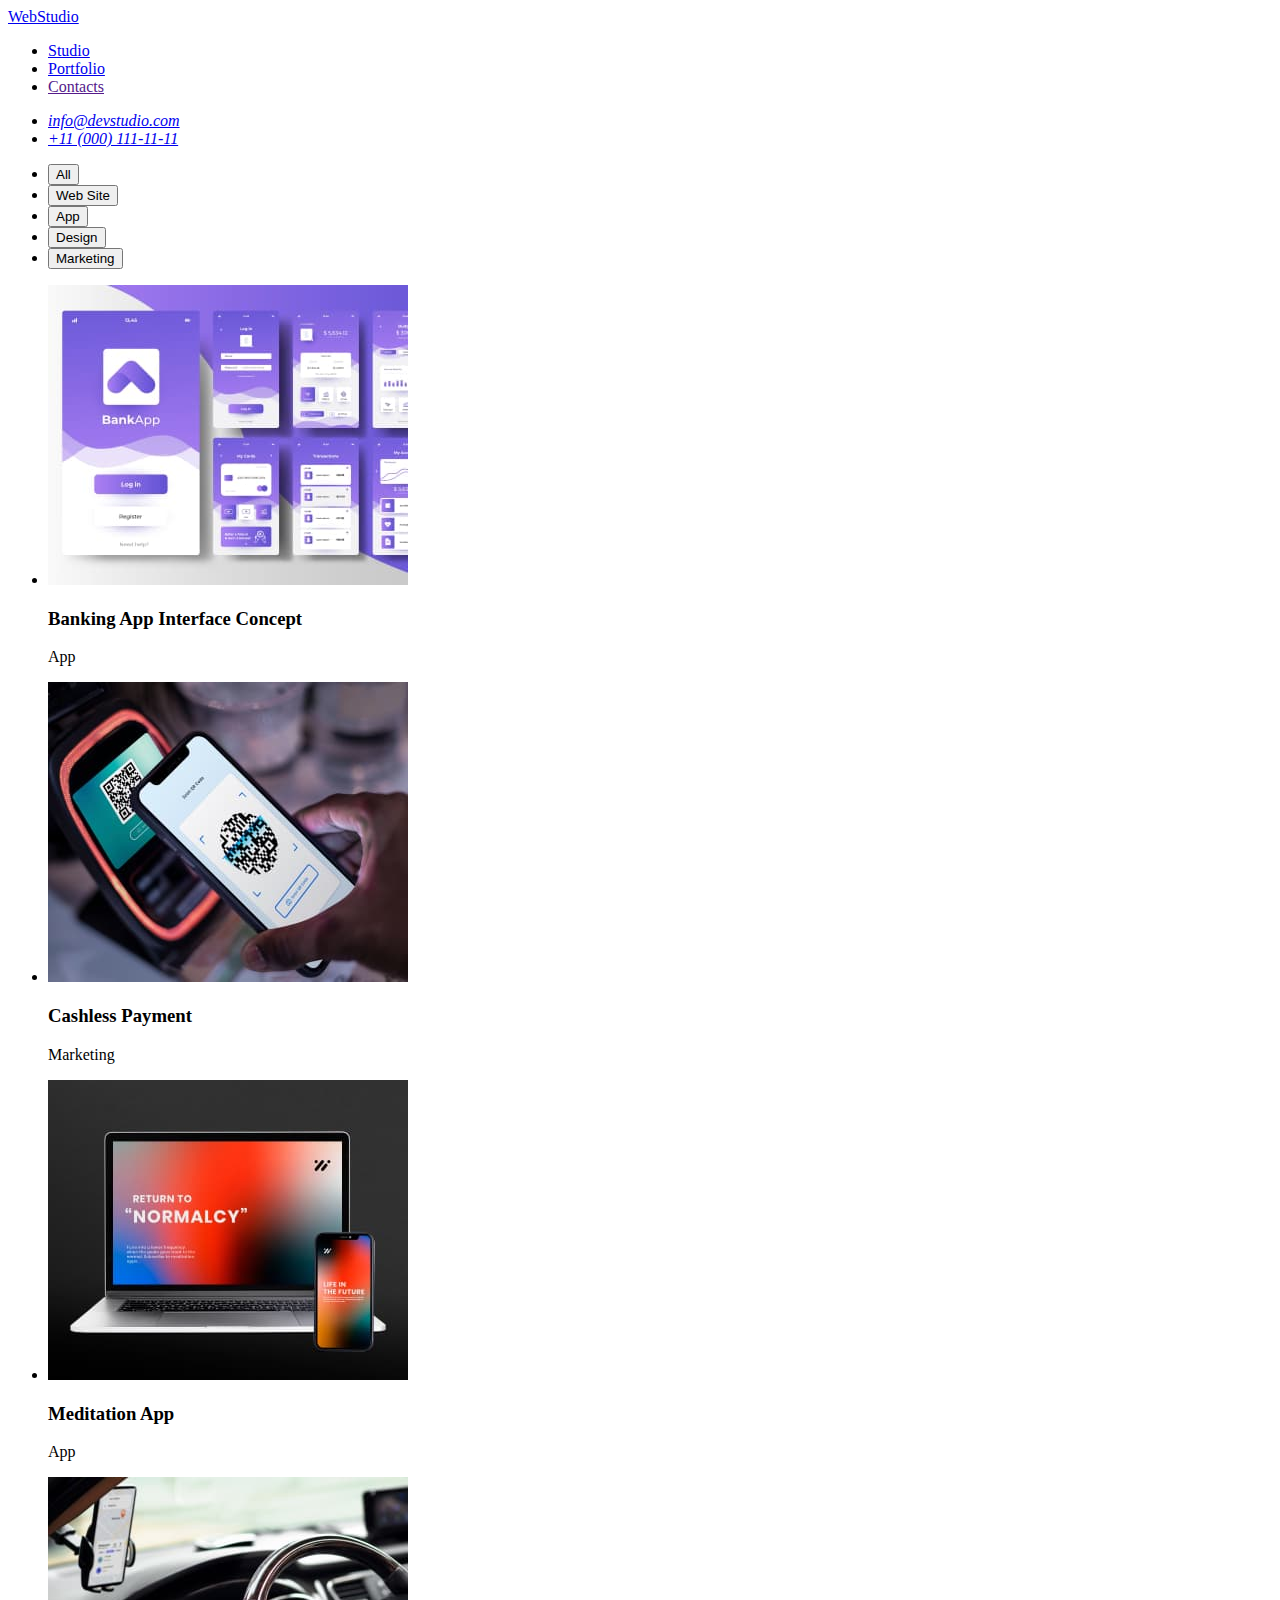
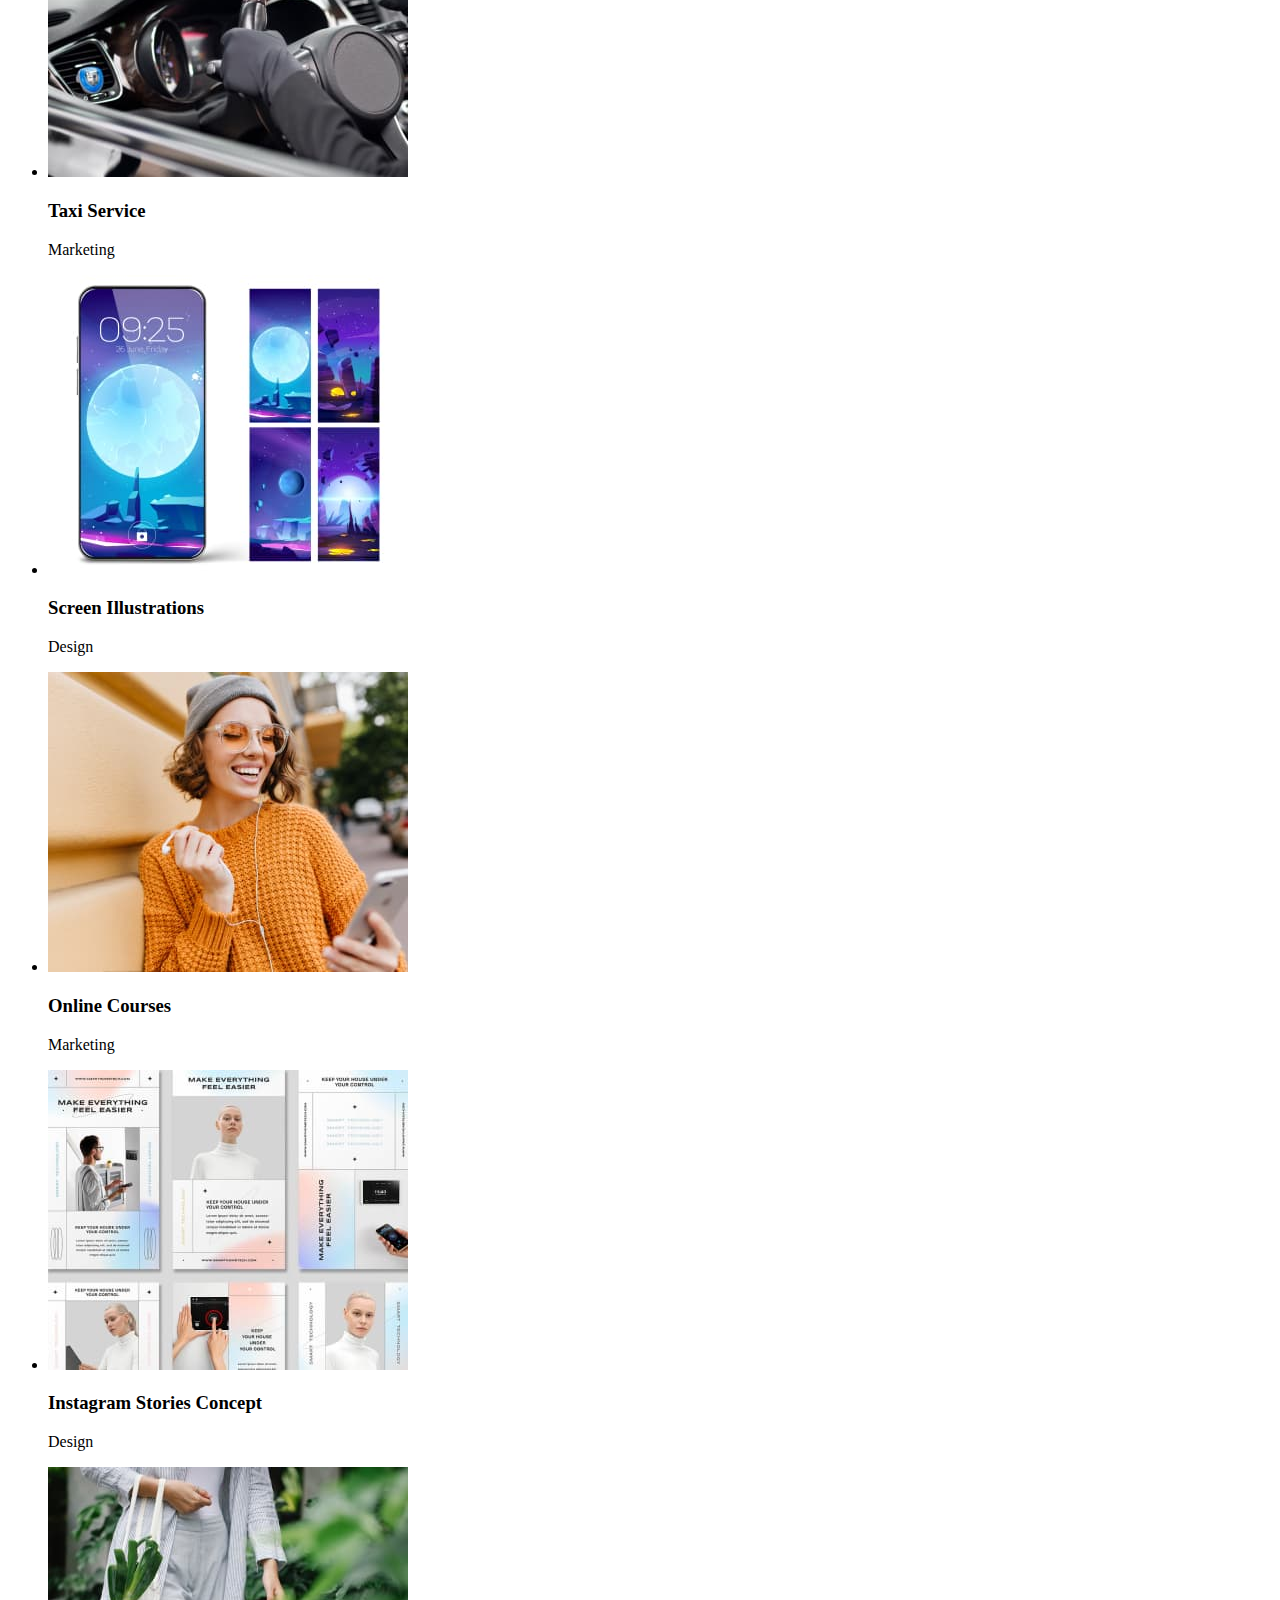
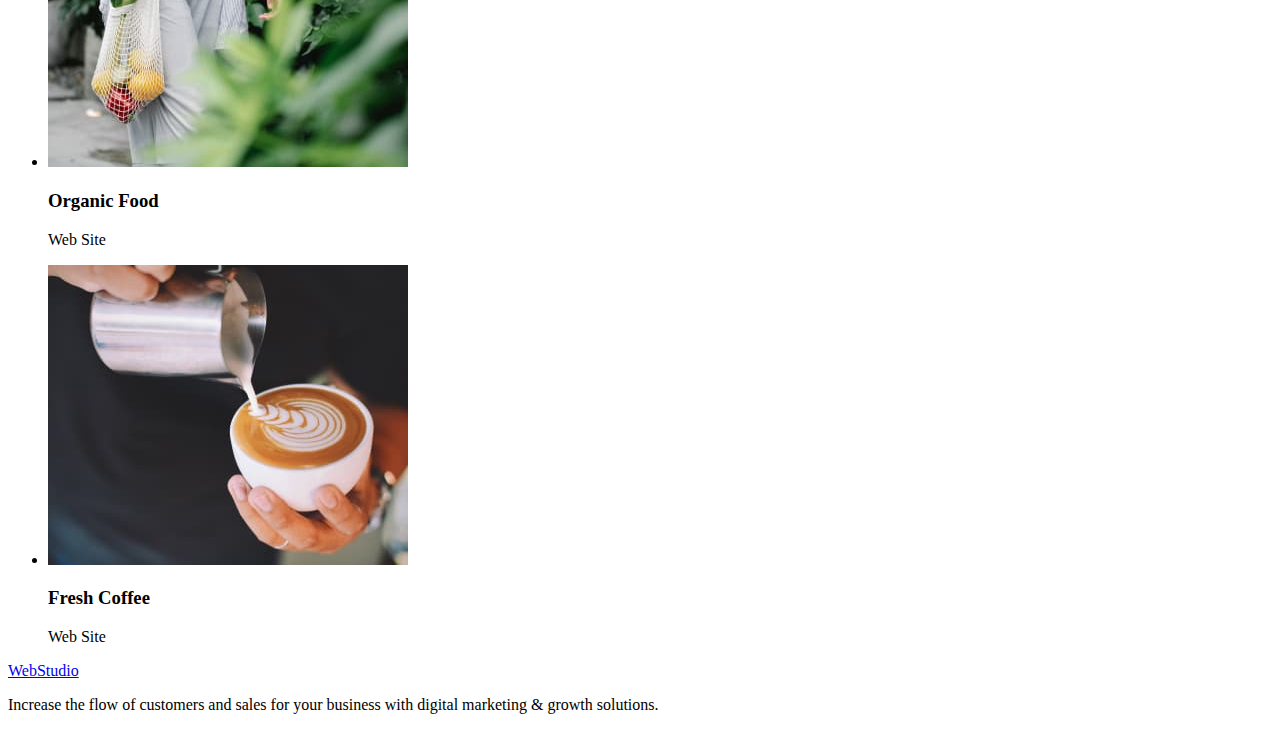
==== portfolio.html @ 9c40759d "update all" ====
<!DOCTYPE html>
<html lang="en">
  <head>
    <meta charset="UTF-8" />
    <meta http-equiv="X-UA-Compatible" content="IE=edge" />
    <meta name="viewport" content="width=device-width, initial-scale=1.0" />
    <title>Web Studio</title>
    <link rel="preconnect" href="https://fonts.googleapis.com" />
    <link rel="preconnect" href="https://fonts.gstatic.com" crossorigin />
    <link
      href="https://fonts.googleapis.com/css2?family=Raleway:wght@800&family=Roboto:wght@400;500;700;900&display=swap"
      rel="stylesheet"
    />
    <link rel="stylesheet" href="./css/styles.css" />
  </head>
  <body>
    <!--Top line-->
    <header class="top-line">
      <nav class="navigation">
        <a class="link-logo" href="./index.html">WebStudio</a>
        <ul class="menu-nav">
          <li class="menu-link-item">
            <a class="link-nav" href="./index.html">Studio</a>
          </li>
          <li class="menu-link-item">
            <a class="link-nav" href="./portfolio.html">Portfolio</a>
          </li>
          <li class="menu-link-item">
            <a class="link-nav" href="">Contacts</a>
          </li>
        </ul>
      </nav>
      <address class="contact-info">
        <ul class="menu-contact-info">
          <li class="menu-contact-item">
            <a class="contact-mail" href="mailto:info@devstudio.com"
              >info@devstudio.com</a
            >
          </li>
          <li class="menu-contact-item">
            <a class="contact-tel" href="tel:+110001111111"
              >+11 (000) 111-11-11</a
            >
          </li>
        </ul>
      </address>
    </header>
    <!--main-content-->
    <main class="main-content">
      <!--Filters-->
      <div class="filters">
        <ul class="filters-list">
          <li class="filters-item">
            <button type="button">All</button>
          </li>
          <li class="filters-item">
            <button type="button">Web Site</button>
          </li>
          <li class="filters-item">
            <button type="button">App</button>
          </li>
          <li class="filters-item">
            <button type="button">Design</button>
          </li>
          <li class="filters-item">
            <button type="button">Marketing</button>
          </li>
        </ul>
      </div>
      <section class="examples">
        <ul class="examples-list">
          <li class="examples-item">
            <img
              src="./images/app/banking-app.jpg"
              alt="banking-application"
              width="360"
            />
            <h3 class="examples-heder">Banking App Interface Concept</h3>
            <p class="examples-desc">App</p>
          </li>
          <li class="examples-item">
            <img
              src="./images/marketing/cashless-payment.jpg"
              alt="payment"
              width="360"
            />
            <h3 class="examples-heder">Cashless Payment</h3>
            <p class="examples-desc">Marketing</p>
          </li>
          <li class="examples-item">
            <img
              src="./images/app/meditation-app.jpg"
              alt="meditation-application"
              width="360"
            />
            <h3 class="examples-heder">Meditation App</h3>
            <p>App</p>
          </li>
          <li class="examples-item">
            <img
              src="./images/marketing/taxi-servise.jpg"
              alt="taxi-servise"
              width="360"
            />
            <h3 class="examples-heder">Taxi Service</h3>
            <p class="examples-desc">Marketing</p>
          </li>
          <li class="examples-item">
            <img
              src="./images/design/screen-illustrations.jpg"
              alt="screen-illustrations"
              width="360"
            />
            <h3 class="examples-heder">Screen Illustrations</h3>
            <p class="examples-desc">Design</p>
          </li>
          <li class="examples-item">
            <img
              src="./images/marketing/online-courses.jpg"
              alt="education"
              width="360"
            />
            <h3 class="examples-heder">Online Courses</h3>
            <p class="examples-desc">Marketing</p>
          </li>
          <li class="examples-item">
            <img
              src="./images/design/instagram-stories.jpg"
              alt="instagram-stories"
              width="360"
            />
            <h3 class="examples-heder">Instagram Stories Concept</h3>
            <p class="examples-desc">Design</p>
          </li>
          <li class="examples-item">
            <img
              src="./images/web-site/organic-food.jpg"
              alt="organic-food"
              width="360"
            />
            <h3 class="examples-heder">Organic Food</h3>
            <p class="examples-desc">Web Site</p>
          </li>
          <li class="examples-item">
            <img
              src="./images/web-site/fresh-coffee.jpg"
              alt="cup-of-coffee"
              width="360"
            />
            <h3 class="examples-heder">Fresh Coffee</h3>
            <p class="examples-desc">Web Site</p>
          </li>
        </ul>
      </section>
    </main>
    <!--Footer-->
    <footer class="bottom-line">
      <a class="link-logo" href="./index.html">WebStudio</a>
      <p class="bottom-desc">
        Increase the flow of customers and sales for your business with digital
        marketing & growth solutions.
      </p>
    </footer>
  </body>
</html>
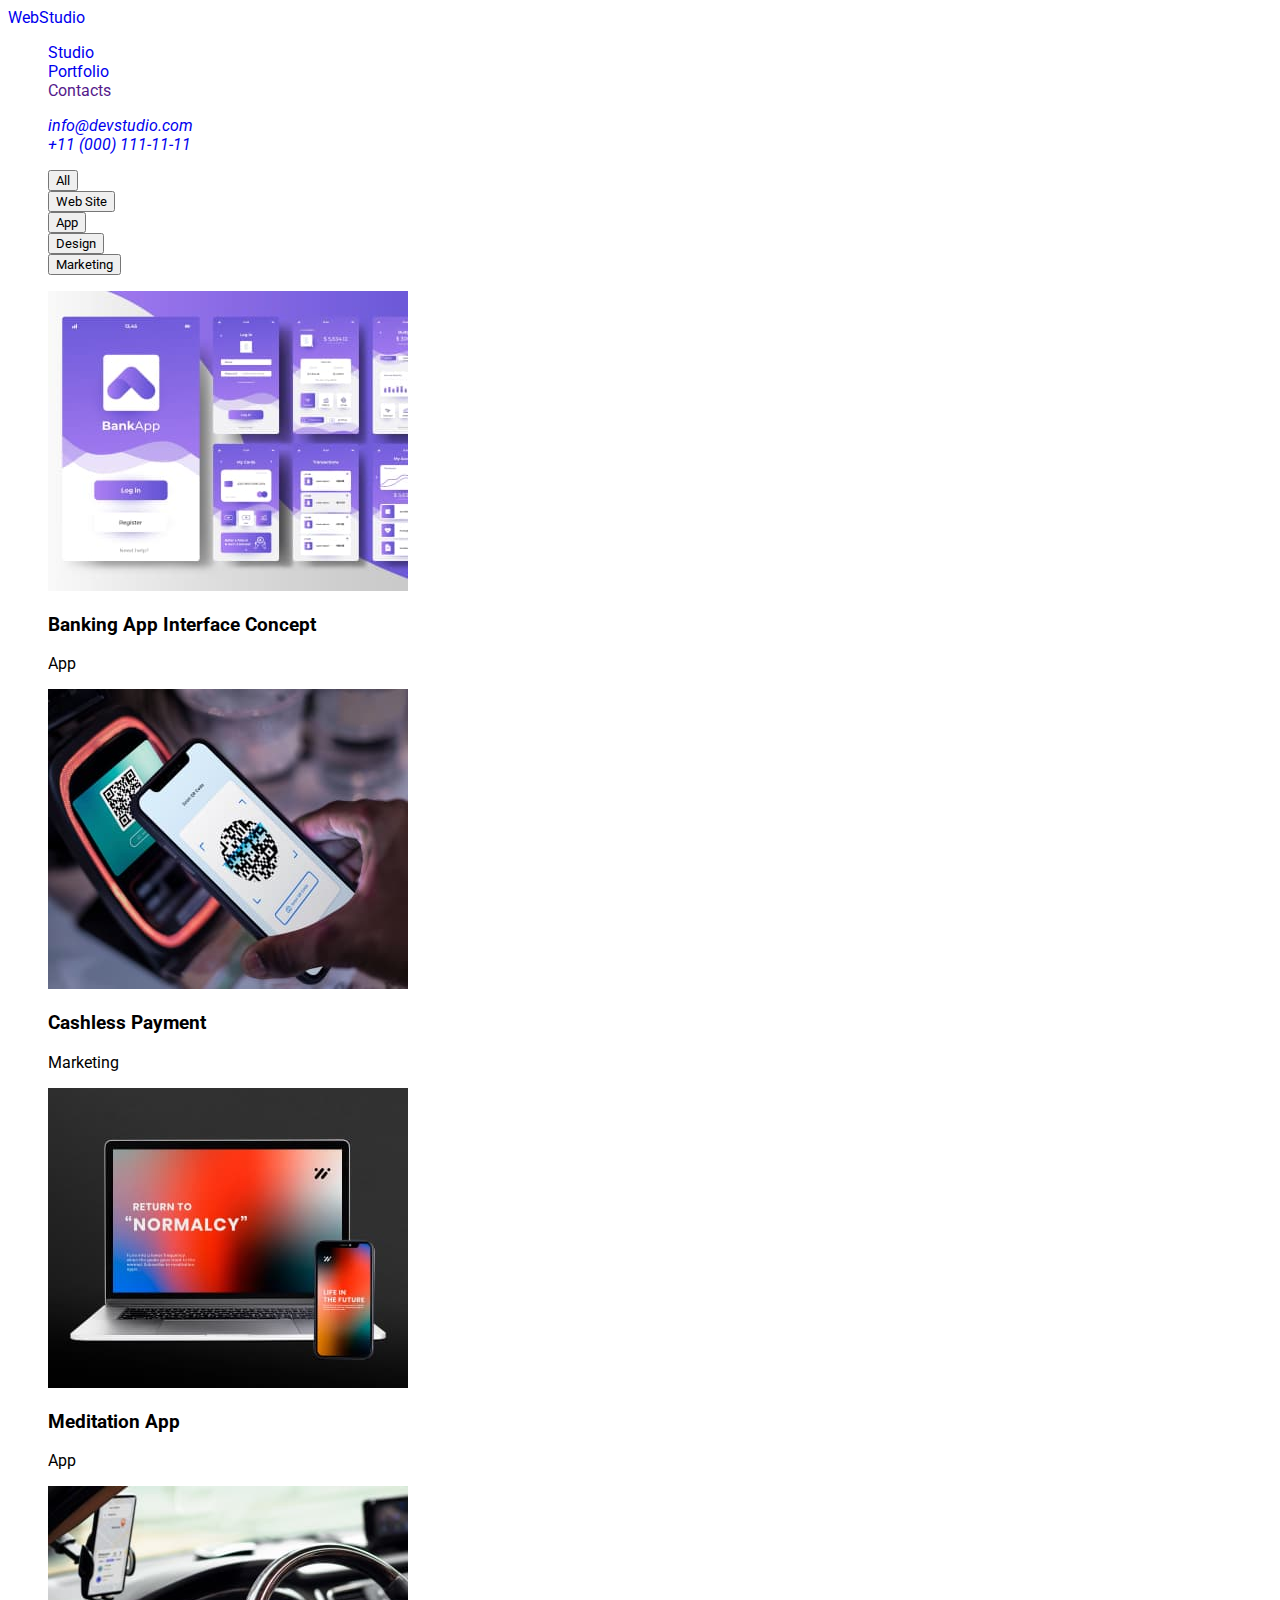
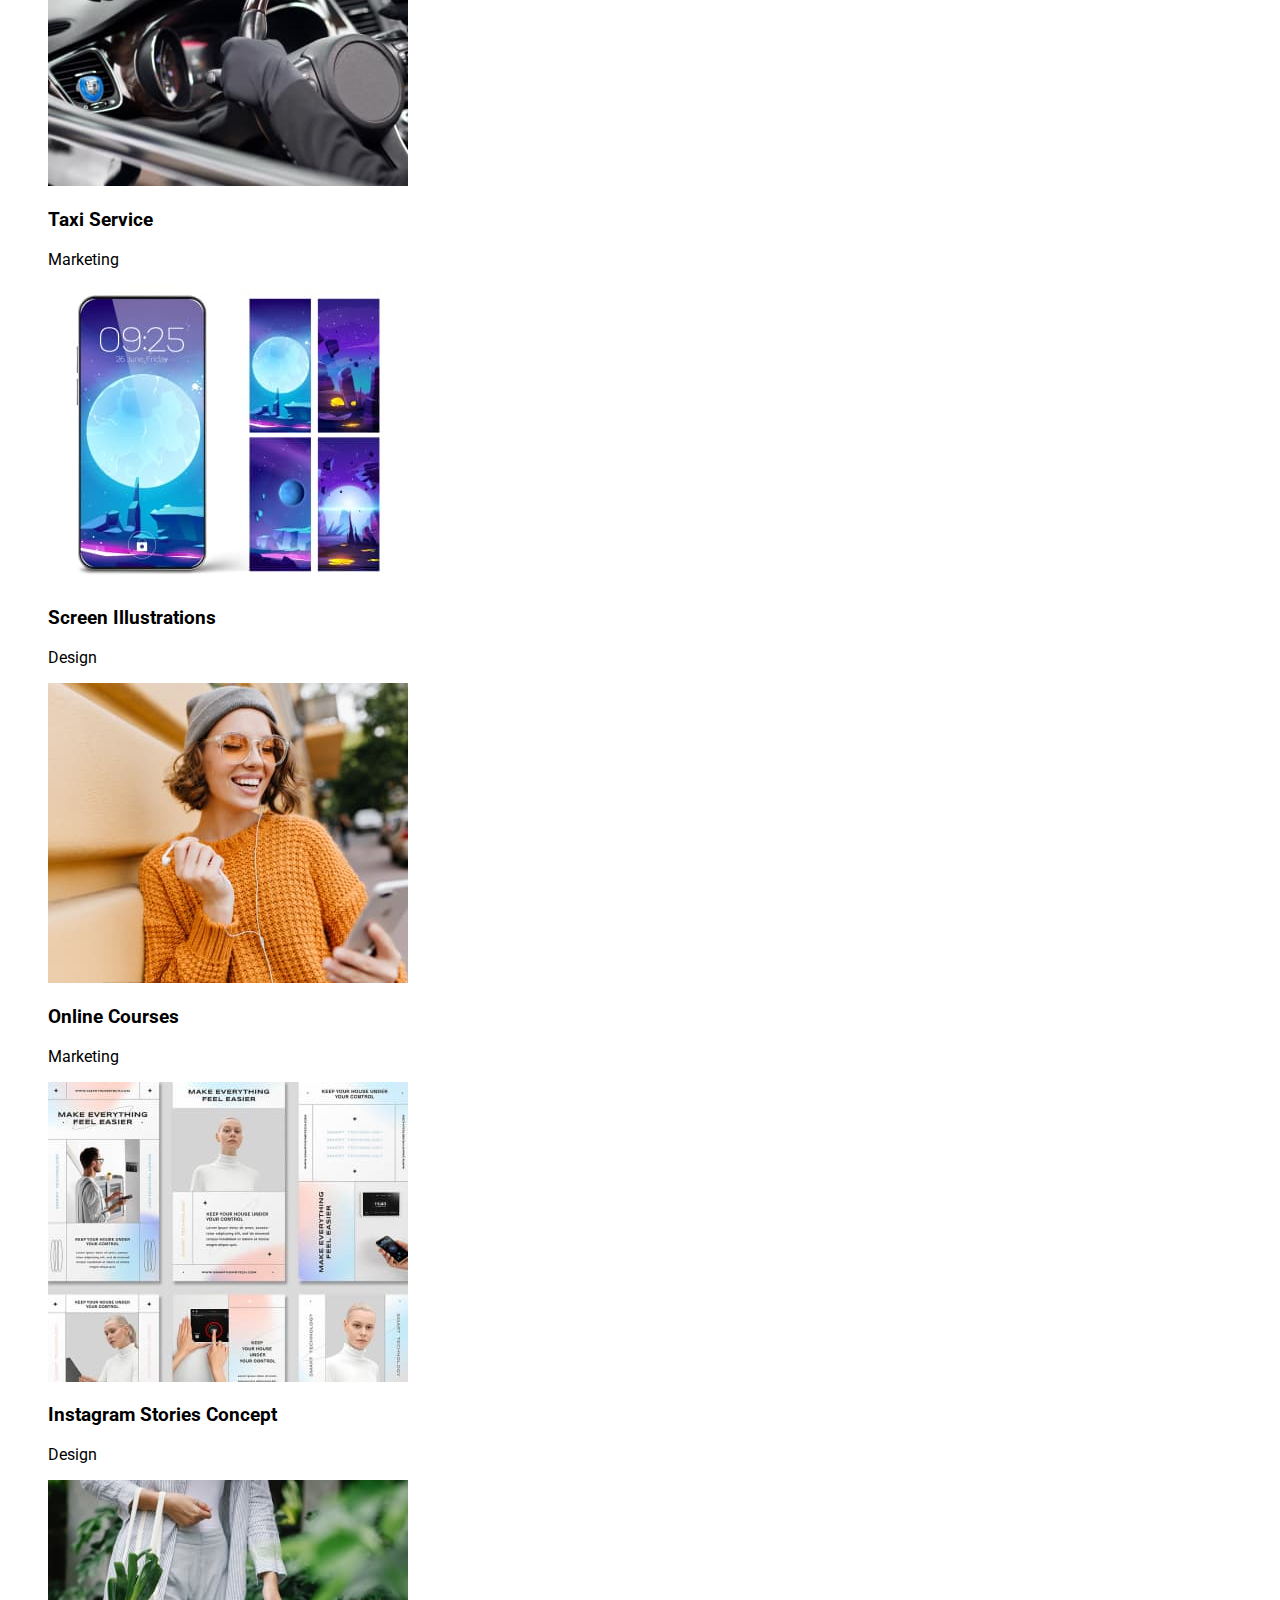
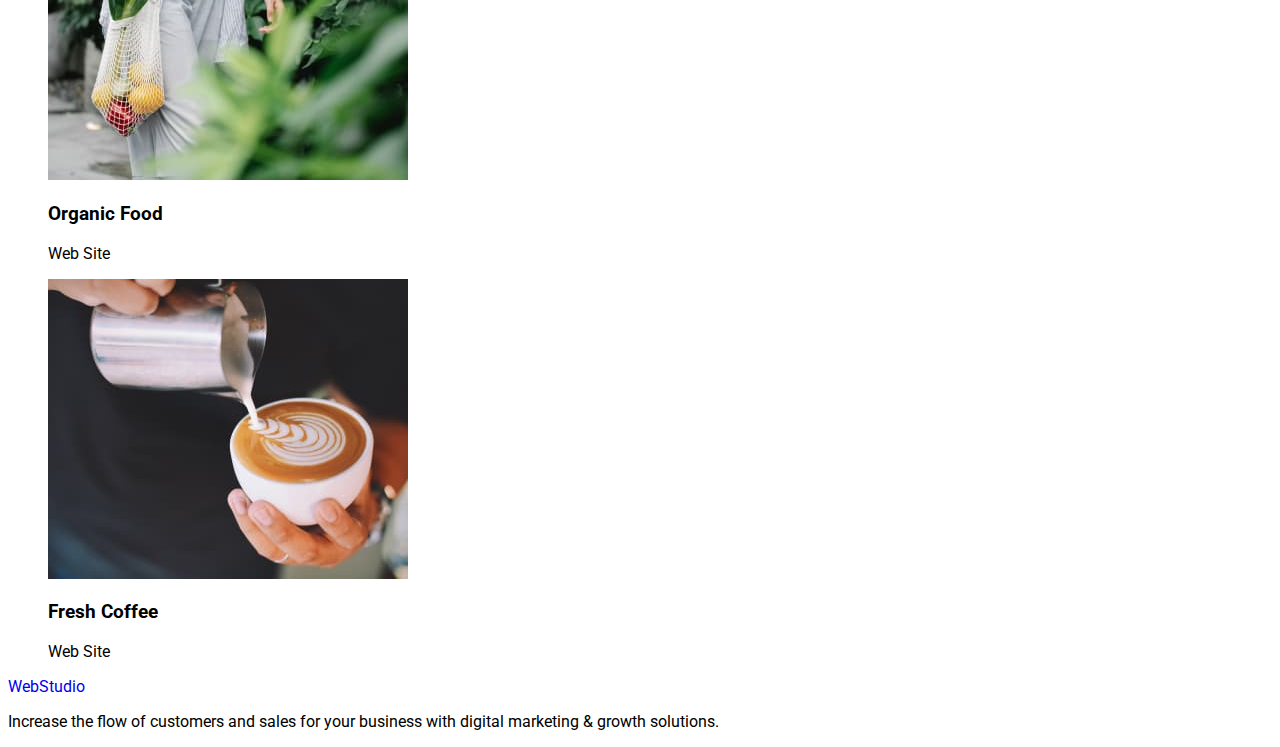
==== commit 0ec8eaff: "update all" ====
--- a/portfolio.html
+++ b/portfolio.html
@@ -17,28 +17,28 @@
     <!--Top line-->
     <header class="top-line">
       <nav class="navigation">
-        <a class="link-logo" href="./index.html">WebStudio</a>
-        <ul class="menu-nav">
-          <li class="menu-link-item">
-            <a class="link-nav" href="./index.html">Studio</a>
+        <a class="link-logo link" href="./index.html">WebStudio</a>
+        <ul class="nav-list list">
+          <li class="nav-list-item">
+            <a class="nav-list-link link" href="./index.html">Studio</a>
           </li>
-          <li class="menu-link-item">
-            <a class="link-nav" href="./portfolio.html">Portfolio</a>
+          <li class="nav-list-item">
+            <a class="nav-list-link link" href="./portfolio.html">Portfolio</a>
           </li>
-          <li class="menu-link-item">
-            <a class="link-nav" href="">Contacts</a>
+          <li class="nav-list-item">
+            <a class="nav-list-link link" href="">Contacts</a>
           </li>
         </ul>
       </nav>
-      <address class="contact-info">
-        <ul class="menu-contact-info">
-          <li class="menu-contact-item">
-            <a class="contact-mail" href="mailto:info@devstudio.com"
+      <address>
+        <ul class="contact-list list">
+          <li class="contact-list-item">
+            <a class="contact-mail link" href="mailto:info@devstudio.com"
               >info@devstudio.com</a
             >
           </li>
-          <li class="menu-contact-item">
-            <a class="contact-tel" href="tel:+110001111111"
+          <li class="contact-list-item">
+            <a class="contact-tel link" href="tel:+110001111111"
               >+11 (000) 111-11-11</a
             >
           </li>
@@ -46,117 +46,117 @@
       </address>
     </header>
     <!--main-content-->
-    <main class="main-content">
+    <main>
       <!--Filters-->
       <div class="filters">
-        <ul class="filters-list">
-          <li class="filters-item">
-            <button type="button">All</button>
+        <ul class="filters-list list">
+          <li class="filters-list-item">
+            <button class="filters-list-btn" type="button">All</button>
           </li>
-          <li class="filters-item">
-            <button type="button">Web Site</button>
+          <li class="filters-list-item">
+            <button class="filters-list-btn" type="button">Web Site</button>
           </li>
-          <li class="filters-item">
-            <button type="button">App</button>
+          <li class="filters-list-item">
+            <button class="filters-list-btn" type="button">App</button>
           </li>
-          <li class="filters-item">
-            <button type="button">Design</button>
+          <li class="filters-list-item">
+            <button class="filters-list-btn" type="button">Design</button>
           </li>
-          <li class="filters-item">
-            <button type="button">Marketing</button>
+          <li class="filters-list-item">
+            <button class="filters-list-btn" type="button">Marketing</button>
           </li>
         </ul>
       </div>
       <section class="examples">
-        <ul class="examples-list">
-          <li class="examples-item">
-            <img
+        <ul class="examples-list list">
+          <li class="examples-list-item">
+            <img class="examples-list-img"
               src="./images/app/banking-app.jpg"
               alt="banking-application"
               width="360"
             />
-            <h3 class="examples-heder">Banking App Interface Concept</h3>
-            <p class="examples-desc">App</p>
+            <h3 class="examples-name">Banking App Interface Concept</h3>
+            <p class="examples-classes">App</p>
           </li>
-          <li class="examples-item">
-            <img
+          <li class="examples-list-item">
+            <img class="examples-list-img"
               src="./images/marketing/cashless-payment.jpg"
               alt="payment"
               width="360"
             />
-            <h3 class="examples-heder">Cashless Payment</h3>
-            <p class="examples-desc">Marketing</p>
+            <h3 class="examples-name">Cashless Payment</h3>
+            <p class="examples-classes">Marketing</p>
           </li>
-          <li class="examples-item">
-            <img
+          <li class="examples-list-item">
+            <img class="examples-list-img"
               src="./images/app/meditation-app.jpg"
               alt="meditation-application"
               width="360"
             />
-            <h3 class="examples-heder">Meditation App</h3>
-            <p>App</p>
+            <h3 class="examples-name">Meditation App</h3>
+            <p class="examples-classes">App</p>
           </li>
-          <li class="examples-item">
-            <img
+          <li class="examples-list-item">
+            <img class="examples-list-img"
               src="./images/marketing/taxi-servise.jpg"
               alt="taxi-servise"
               width="360"
             />
-            <h3 class="examples-heder">Taxi Service</h3>
-            <p class="examples-desc">Marketing</p>
+            <h3 class="examples-name">Taxi Service</h3>
+            <p class="examples-classes">Marketing</p>
           </li>
-          <li class="examples-item">
-            <img
+          <li class="examples-list-item">
+            <img class="examples-list-img"
               src="./images/design/screen-illustrations.jpg"
               alt="screen-illustrations"
               width="360"
             />
-            <h3 class="examples-heder">Screen Illustrations</h3>
-            <p class="examples-desc">Design</p>
+            <h3 class="examples-name">Screen Illustrations</h3>
+            <p class="examples-classes">Design</p>
           </li>
-          <li class="examples-item">
-            <img
+          <li class="examples-list-item">
+            <img class="examples-list-img"
               src="./images/marketing/online-courses.jpg"
               alt="education"
               width="360"
             />
-            <h3 class="examples-heder">Online Courses</h3>
-            <p class="examples-desc">Marketing</p>
+            <h3 class="examples-name">Online Courses</h3>
+            <p class="examples-classes">Marketing</p>
           </li>
-          <li class="examples-item">
-            <img
+          <li class="examples-list-item">
+            <img class="examples-list-img"
               src="./images/design/instagram-stories.jpg"
               alt="instagram-stories"
               width="360"
             />
-            <h3 class="examples-heder">Instagram Stories Concept</h3>
-            <p class="examples-desc">Design</p>
+            <h3 class="examples-name">Instagram Stories Concept</h3>
+            <p class="examples-classes">Design</p>
           </li>
-          <li class="examples-item">
-            <img
+          <li class="examples-list-item">
+            <img class="examples-list-img"
               src="./images/web-site/organic-food.jpg"
               alt="organic-food"
               width="360"
             />
-            <h3 class="examples-heder">Organic Food</h3>
-            <p class="examples-desc">Web Site</p>
+            <h3 class="examples-name">Organic Food</h3>
+            <p class="examples-classes">Web Site</p>
           </li>
-          <li class="examples-item">
-            <img
+          <li class="examples-list-item">
+            <img class="examples-list-img"
               src="./images/web-site/fresh-coffee.jpg"
               alt="cup-of-coffee"
               width="360"
             />
-            <h3 class="examples-heder">Fresh Coffee</h3>
-            <p class="examples-desc">Web Site</p>
+            <h3 class="examples-name-">Fresh Coffee</h3>
+            <p class="examples-classes">Web Site</p>
           </li>
         </ul>
       </section>
     </main>
     <!--Footer-->
     <footer class="bottom-line">
-      <a class="link-logo" href="./index.html">WebStudio</a>
-      <p class="bottom-desc">
+      <a class="link-logo link" href="./index.html">WebStudio</a>
+      <p class="bottom-line-text">
         Increase the flow of customers and sales for your business with digital
         marketing & growth solutions.
       </p>
--- a/css/styles.css
+++ b/css/styles.css
@@ -0,0 +1,38 @@
+:root {
+    --main-font-family: 'Roboto', sans-serif;
+    --secondary-font-family-family: 'Raleway', sans-serif;
+    --primary-text-color: #2E2F42;
+    --accent-color: #4D5AE5;
+    ;
+}
+/*Basic*/
+.list {
+   list-style: none; 
+}
+
+.link {
+    text-decoration: none;
+}
+
+button {
+    font-family: 'Roboto';
+    cursor: pointer;
+}
+
+body {
+    font-family: var(--main-font-family);
+}
+
+/*============COMPONENTS============*/
+.modal-open-btn {
+    font-style: normal;
+    font-weight: 500;
+    font-size: 16px;
+    line-height: 1,5;
+    letter-spacing: 0.04em;
+}
+
+.modal-open-btn:hover,
+.modal-open-btn:focus {
+  background-color: var(--accent-color);
+}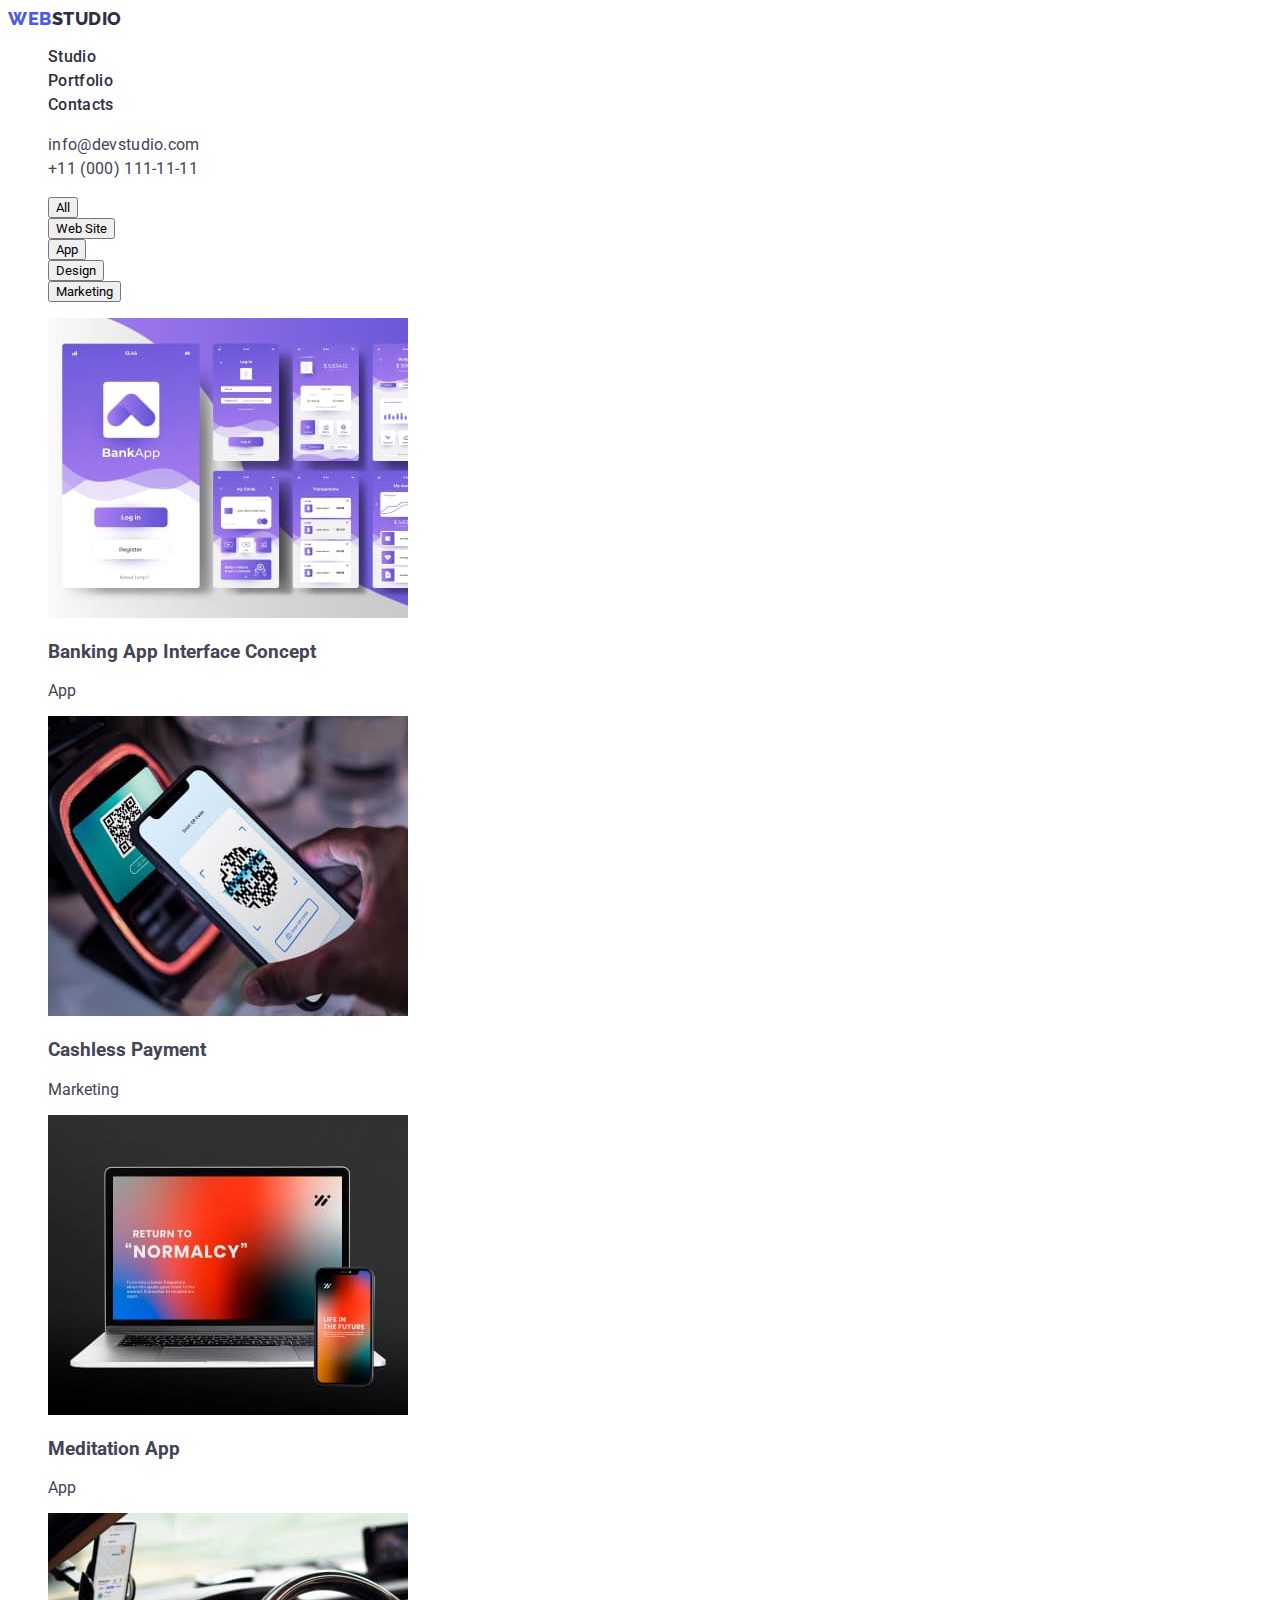
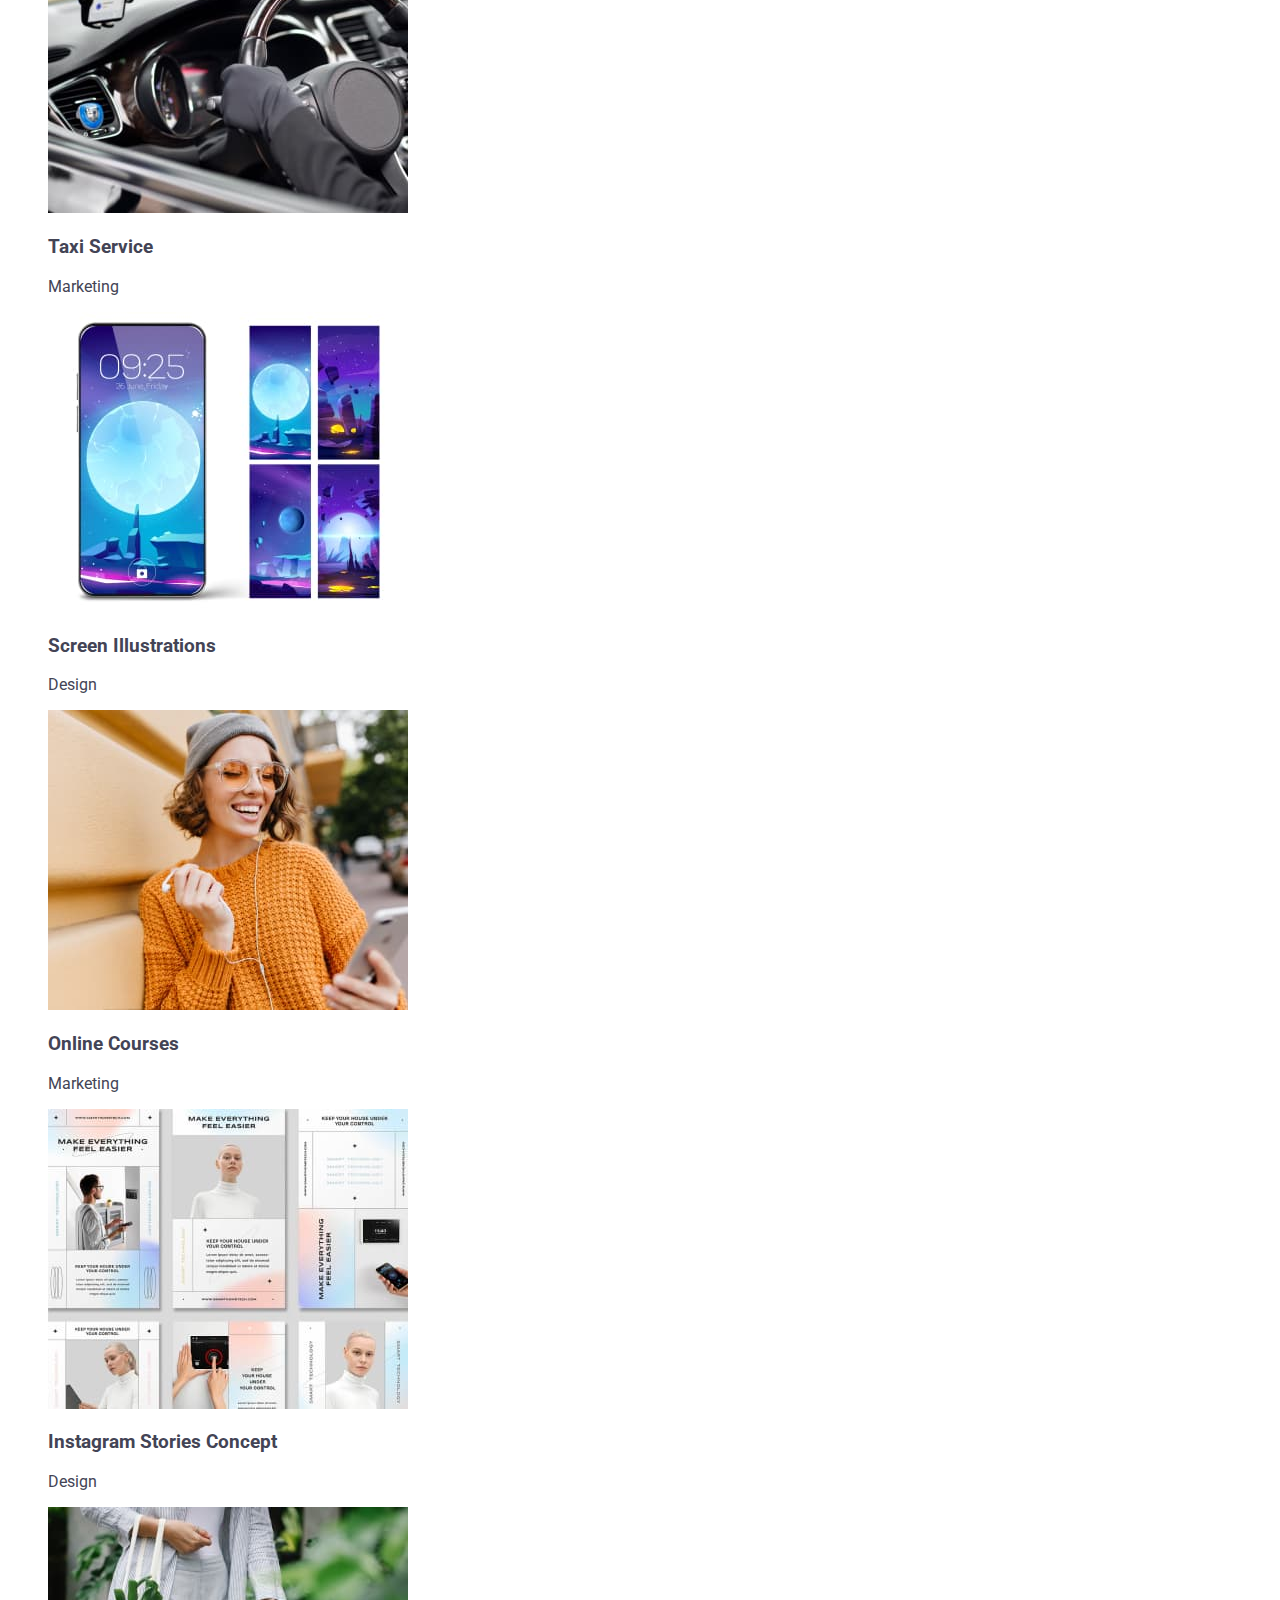
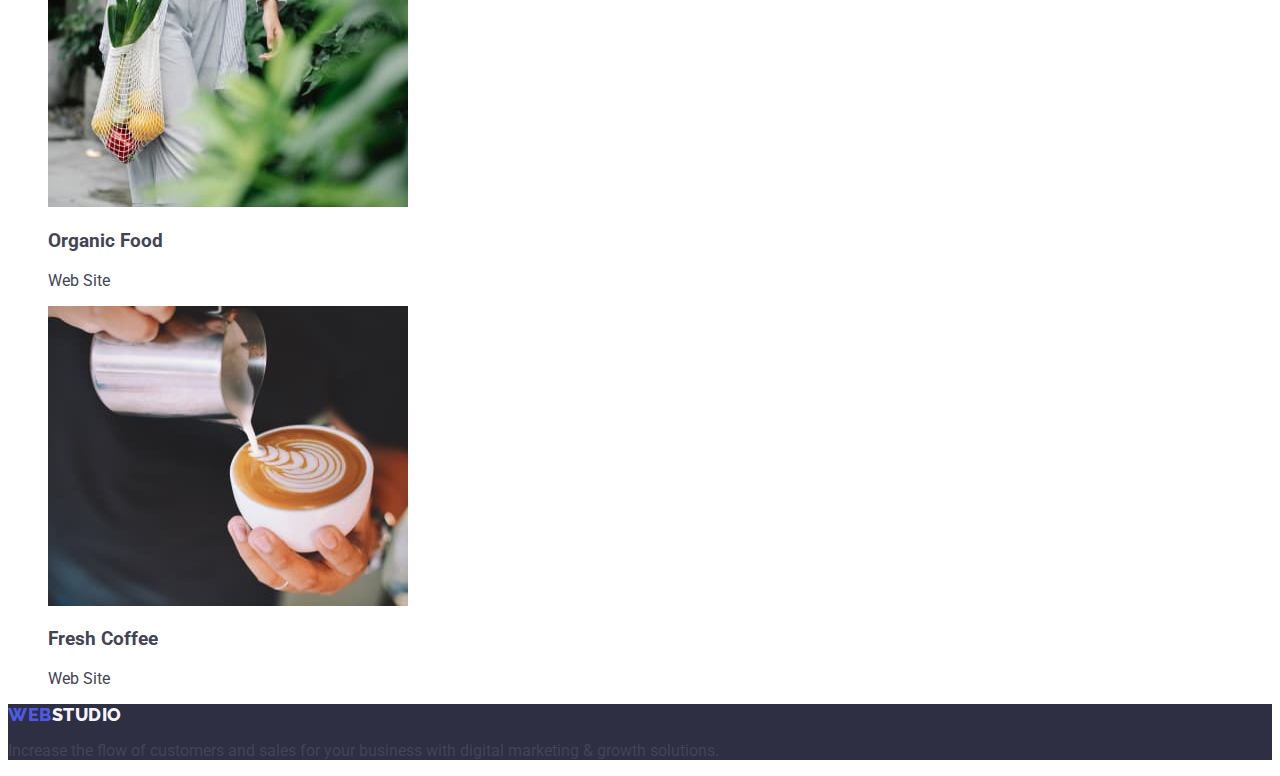
==== commit d2acc5ed: "update inex.html, portfolio.html, styles.css" ====
--- a/portfolio.html
+++ b/portfolio.html
@@ -17,7 +17,9 @@
     <!--Top line-->
     <header class="top-line">
       <nav class="navigation">
-        <a class="link-logo link" href="./index.html">WebStudio</a>
+        <a class="link-logo link" href="./index.html"
+          >Web<span class="logo-text-top">Studio</span></a
+        >
         <ul class="nav-list list">
           <li class="nav-list-item">
             <a class="nav-list-link link" href="./index.html">Studio</a>
@@ -30,7 +32,7 @@
           </li>
         </ul>
       </nav>
-      <address>
+      <address class="contact">
         <ul class="contact-list list">
           <li class="contact-list-item">
             <a class="contact-mail link" href="mailto:info@devstudio.com"
@@ -47,30 +49,32 @@
     </header>
     <!--main-content-->
     <main>
-      <!--Filters-->
-      <div class="filters">
-        <ul class="filters-list list">
-          <li class="filters-list-item">
-            <button class="filters-list-btn" type="button">All</button>
-          </li>
-          <li class="filters-list-item">
-            <button class="filters-list-btn" type="button">Web Site</button>
-          </li>
-          <li class="filters-list-item">
-            <button class="filters-list-btn" type="button">App</button>
-          </li>
-          <li class="filters-list-item">
-            <button class="filters-list-btn" type="button">Design</button>
-          </li>
-          <li class="filters-list-item">
-            <button class="filters-list-btn" type="button">Marketing</button>
-          </li>
-        </ul>
-      </div>
       <section class="examples">
+        <h1 hidden>Examples</h1>
+        <!--Filters-->
+        <div class="filters">
+          <ul class="filters-list list">
+            <li class="filters-list-item">
+              <button class="filters-list-btn" type="button">All</button>
+            </li>
+            <li class="filters-list-item">
+              <button class="filters-list-btn" type="button">Web Site</button>
+            </li>
+            <li class="filters-list-item">
+              <button class="filters-list-btn" type="button">App</button>
+            </li>
+            <li class="filters-list-item">
+              <button class="filters-list-btn" type="button">Design</button>
+            </li>
+            <li class="filters-list-item">
+              <button class="filters-list-btn" type="button">Marketing</button>
+            </li>
+          </ul>
+        </div>
         <ul class="examples-list list">
           <li class="examples-list-item">
-            <img class="examples-list-img"
+            <img
+              class="examples-list-img"
               src="./images/app/banking-app.jpg"
               alt="banking-application"
               width="360"
@@ -79,7 +83,8 @@
             <p class="examples-classes">App</p>
           </li>
           <li class="examples-list-item">
-            <img class="examples-list-img"
+            <img
+              class="examples-list-img"
               src="./images/marketing/cashless-payment.jpg"
               alt="payment"
               width="360"
@@ -88,7 +93,8 @@
             <p class="examples-classes">Marketing</p>
           </li>
           <li class="examples-list-item">
-            <img class="examples-list-img"
+            <img
+              class="examples-list-img"
               src="./images/app/meditation-app.jpg"
               alt="meditation-application"
               width="360"
@@ -97,7 +103,8 @@
             <p class="examples-classes">App</p>
           </li>
           <li class="examples-list-item">
-            <img class="examples-list-img"
+            <img
+              class="examples-list-img"
               src="./images/marketing/taxi-servise.jpg"
               alt="taxi-servise"
               width="360"
@@ -106,7 +113,8 @@
             <p class="examples-classes">Marketing</p>
           </li>
           <li class="examples-list-item">
-            <img class="examples-list-img"
+            <img
+              class="examples-list-img"
               src="./images/design/screen-illustrations.jpg"
               alt="screen-illustrations"
               width="360"
@@ -115,7 +123,8 @@
             <p class="examples-classes">Design</p>
           </li>
           <li class="examples-list-item">
-            <img class="examples-list-img"
+            <img
+              class="examples-list-img"
               src="./images/marketing/online-courses.jpg"
               alt="education"
               width="360"
@@ -124,7 +133,8 @@
             <p class="examples-classes">Marketing</p>
           </li>
           <li class="examples-list-item">
-            <img class="examples-list-img"
+            <img
+              class="examples-list-img"
               src="./images/design/instagram-stories.jpg"
               alt="instagram-stories"
               width="360"
@@ -133,7 +143,8 @@
             <p class="examples-classes">Design</p>
           </li>
           <li class="examples-list-item">
-            <img class="examples-list-img"
+            <img
+              class="examples-list-img"
               src="./images/web-site/organic-food.jpg"
               alt="organic-food"
               width="360"
@@ -142,7 +153,8 @@
             <p class="examples-classes">Web Site</p>
           </li>
           <li class="examples-list-item">
-            <img class="examples-list-img"
+            <img
+              class="examples-list-img"
               src="./images/web-site/fresh-coffee.jpg"
               alt="cup-of-coffee"
               width="360"
@@ -155,7 +167,9 @@
     </main>
     <!--Footer-->
     <footer class="bottom-line">
-      <a class="link-logo link" href="./index.html">WebStudio</a>
+      <a class="link-logo link" href="./index.html"
+        >Web<span class="logo-text-foot">Studio</span></a
+      >
       <p class="bottom-line-text">
         Increase the flow of customers and sales for your business with digital
         marketing & growth solutions.
--- a/css/styles.css
+++ b/css/styles.css
@@ -1,38 +1,167 @@
 :root {
-    --main-font-family: 'Roboto', sans-serif;
-    --secondary-font-family-family: 'Raleway', sans-serif;
-    --primary-text-color: #2E2F42;
-    --accent-color: #4D5AE5;
-    ;
+  --main-font-family: 'Roboto', sans-serif;
+  --secondary-font-family-family: 'Raleway', sans-serif;
+  --primary-text-color: #2e2f42;
+  --secondary-text-color: #434455;
+  --accent-color: #4d5ae5;
+  --white-background: #ffffff;
 }
 /*Basic*/
 .list {
-   list-style: none; 
+  list-style: none;
 }
 
 .link {
-    text-decoration: none;
+  text-decoration: none;
 }
 
 button {
-    font-family: 'Roboto';
-    cursor: pointer;
+  font-family: 'Roboto';
+  cursor: pointer;
 }
 
 body {
-    font-family: var(--main-font-family);
+  font-family: var(--main-font-family);
+  color: var(--secondary-text-color);
+  background-color: var(--white-background);
 }
 
-/*============COMPONENTS============*/
+/*====================HEDER====================*/
+.link-logo {
+  font-family: var(--secondary-font-family-family);
+  font-weight: 800;
+  font-size: 18px;
+  line-height: 1.17;
+  letter-spacing: 0.03em;
+  text-transform: uppercase;
+  color: var(--accent-color);
+}
+
+.logo-text-top {
+  color: var(--primary-text-color);
+}
+
+.nav-list-link {
+  font-weight: 500;
+  font-size: 16px;
+  line-height: 1.5;
+  letter-spacing: 0.02em;
+  color: var(--primary-text-color);
+}
+
+.link:hover,
+.link:focus {
+  color: #404bbf;
+}
+
+.contact-mail,
+.contact-tel {
+  font-style: normal;
+  font-size: 16px;
+  line-height: 1.5;
+  letter-spacing: 0.02em;
+  color: var(--secondary-text-color);
+}
+
+/*====================HEDER====================*/
+
+/*====================MAIN====================*/
+
+/*====================HERO====================*/
+.hero {
+  background-color: var(--primary-text-color);
+}
+
+.hero-title {
+  font-size: 56px;
+  line-height: 1.07;
+  text-align: center;
+  letter-spacing: 0.02em;
+  color: #ffffff;
+}
+
 .modal-open-btn {
-    font-style: normal;
-    font-weight: 500;
-    font-size: 16px;
-    line-height: 1,5;
-    letter-spacing: 0.04em;
+  font-family: var(--main-font-family);
+  font-style: normal;
+  font-weight: 500;
+  font-size: 16px;
+  line-height: 1.5;
+  letter-spacing: 0.04em;
+  background-color: var(--accent-color);
+  color: #ffffff;
 }
 
 .modal-open-btn:hover,
 .modal-open-btn:focus {
-  background-color: var(--accent-color);
-}+  background-color: #404bbf;
+}
+/*====================HERO====================*/
+/*====================ADVANTAGE====================*/
+.advanrage-title {
+  font-weight: 500;
+  font-size: 20px;
+  line-height: 1.2;
+  letter-spacing: 0.02em;
+  color: var(--primary-text-color);
+}
+.advantage-desc {
+  font-size: 16px;
+  line-height: 1.5;
+  letter-spacing: 0.02em;
+  color: var(--secondary-text-color);
+}
+
+/*====================ADVANTAGE====================*/
+/*====================SERVISES====================*/
+.servises-title {
+  font-size: 36px;
+  line-height: 1.11;
+  text-align: center;
+  letter-spacing: 0.02em;
+  text-transform: capitalize;
+  color: var(--primary-text-color);
+}
+/*====================SERVISES====================*/
+/*====================TEAM====================*/
+.team {
+  background-color: #f4f4fd;
+}
+
+.team-title {
+  font-size: 36px;
+  line-height: 1.11;
+  text-align: center;
+  letter-spacing: 0.02em;
+  text-transform: capitalize;
+  color: var(--primary-text-color);
+}
+
+.team-list {
+  background-color: var(--white-background);
+}
+
+.team-list-name {
+  font-weight: 500;
+  font-size: 20px;
+  line-height: 1.2;
+  letter-spacing: 0.02em;
+  color: var(--primary-text-color);
+}
+
+.team-position {
+  font-size: 16px;
+  line-height: 1.5;
+  letter-spacing: 0.02em;
+  color: var(--secondary-text-color);
+}
+/*====================TEAM====================*/
+/*===================FOOTER======================*/
+.bottom-line {
+  background-color: var(--primary-text-color);
+}
+.logo-text-foot {
+  color: #f4f4fd;
+}
+/*===================FOOTER======================*/
+
+/*====================MAIN====================*/
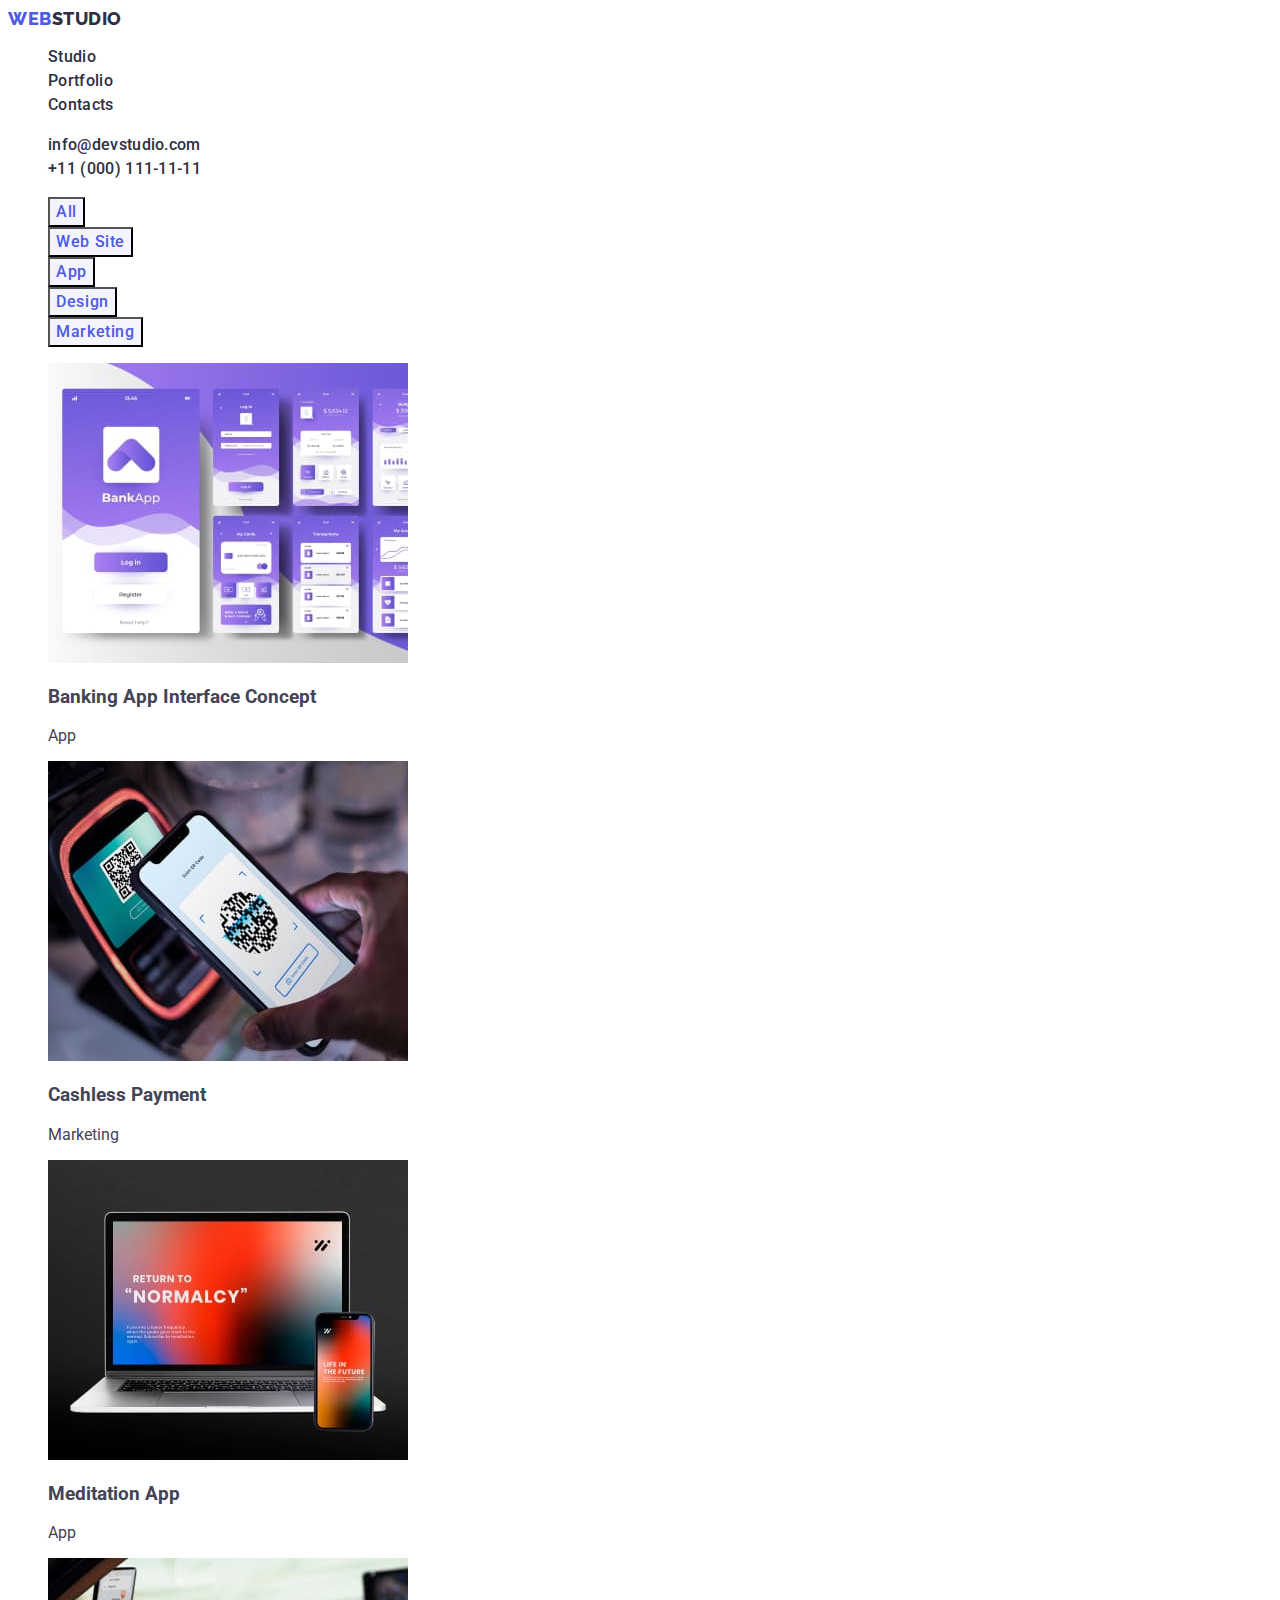
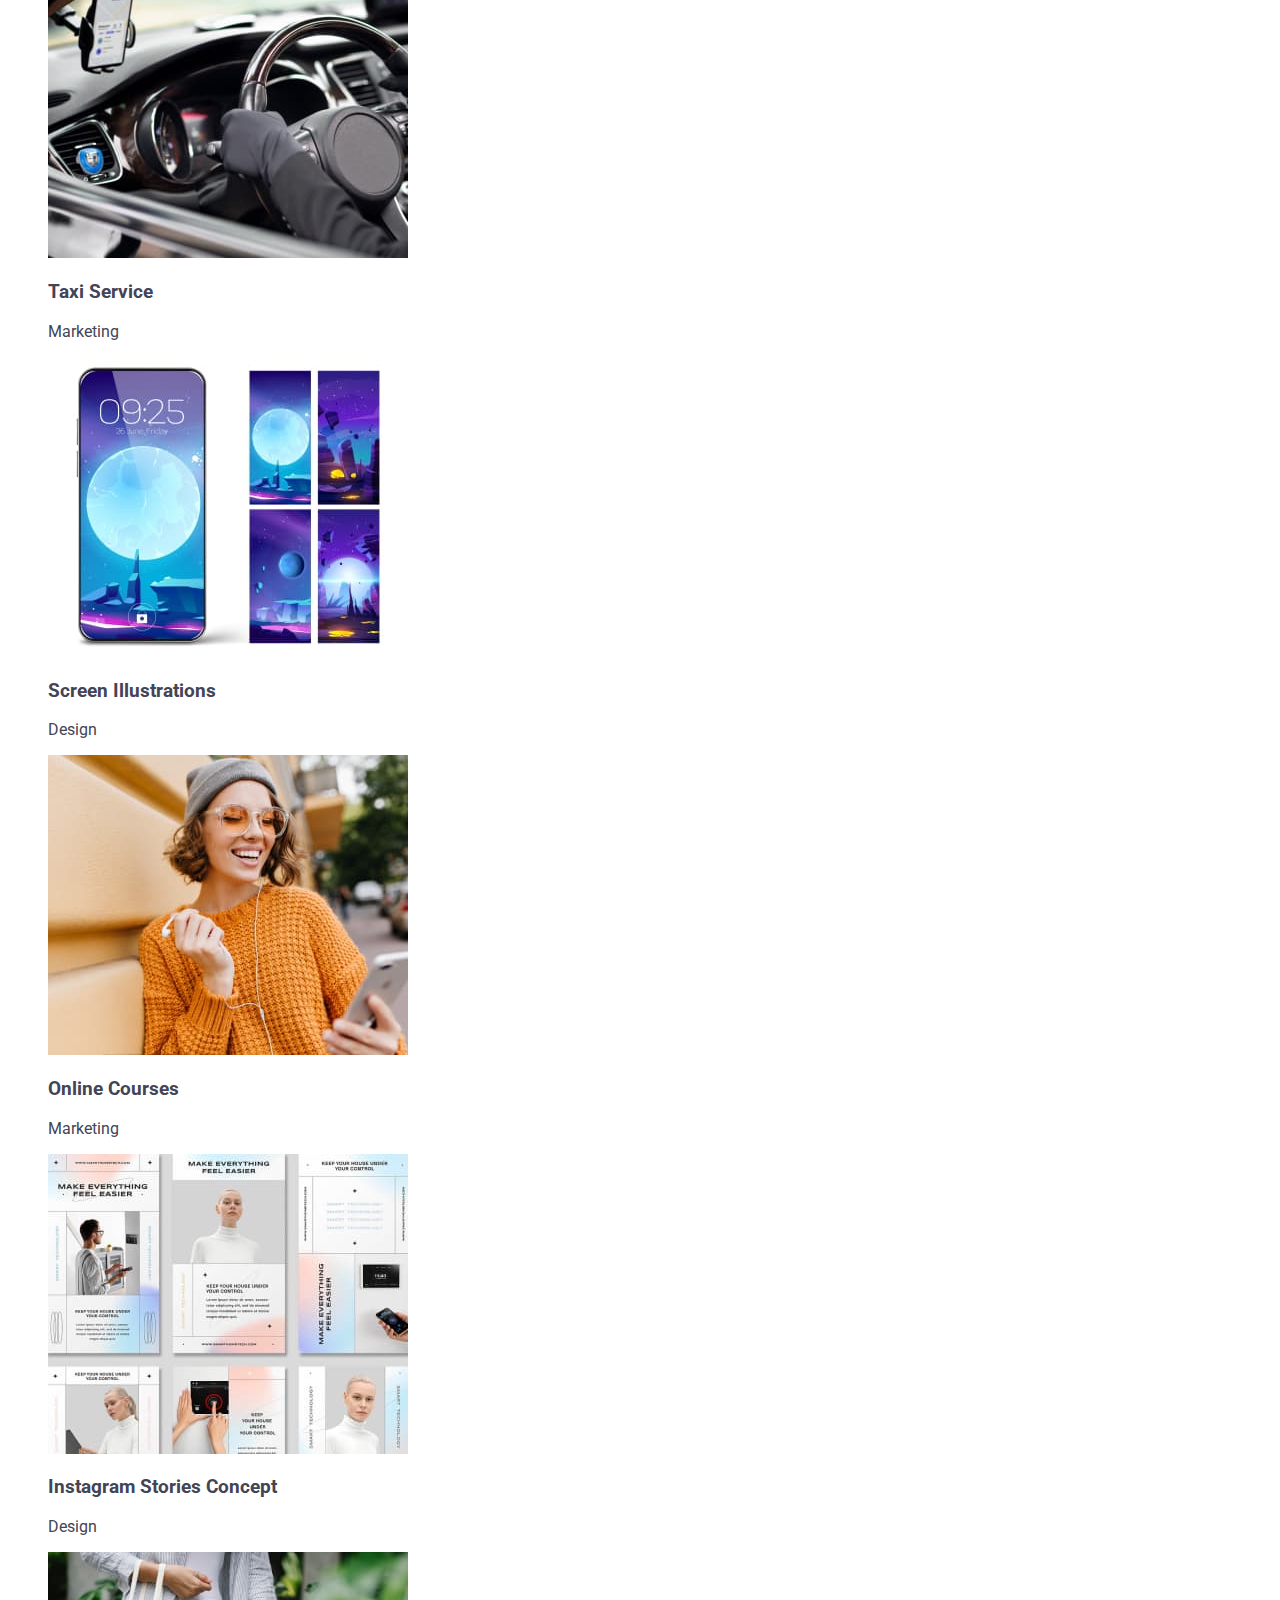
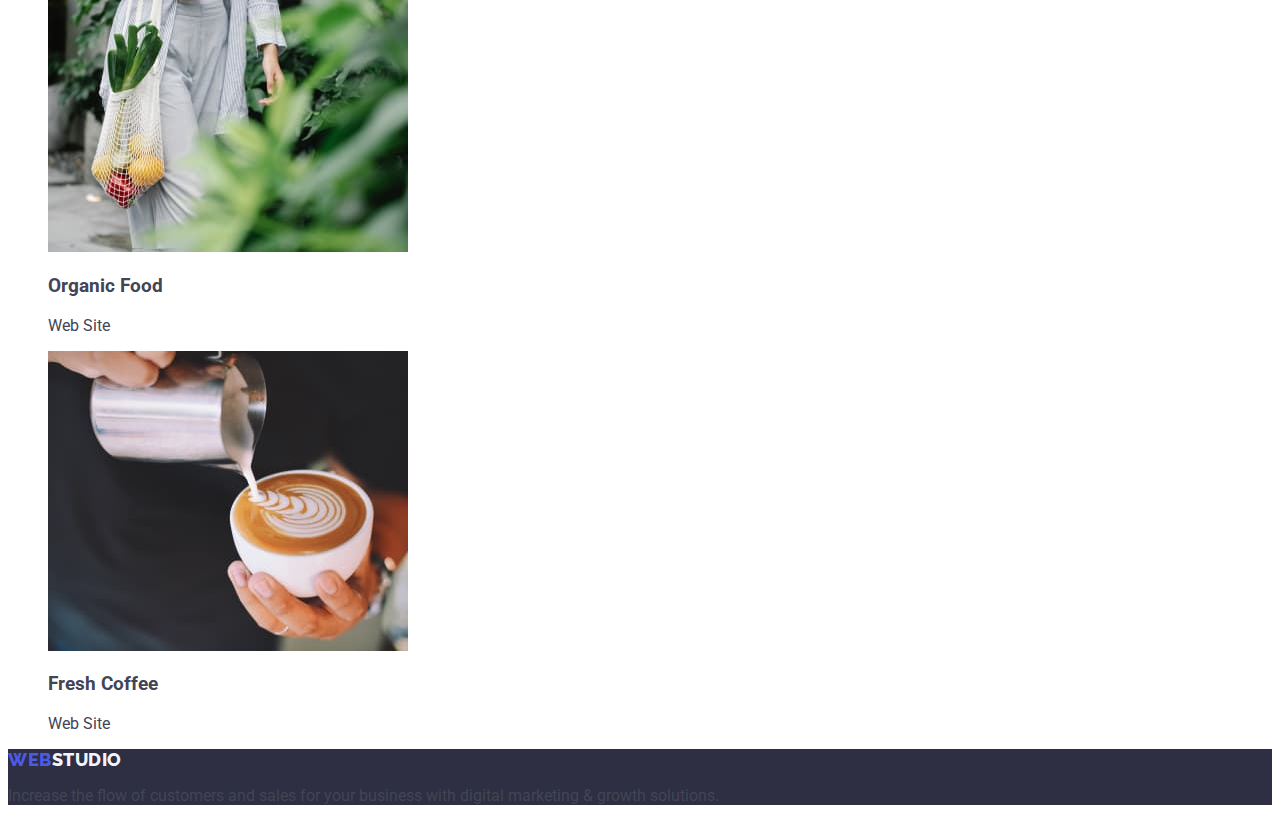
==== commit 25dfa224: "update index.html, portfolio.html, styles.css v2.0" ====
--- a/portfolio.html
+++ b/portfolio.html
@@ -35,12 +35,12 @@
       <address class="contact">
         <ul class="contact-list list">
           <li class="contact-list-item">
-            <a class="contact-mail link" href="mailto:info@devstudio.com"
+            <a class="nav-list-link link" href="mailto:info@devstudio.com"
               >info@devstudio.com</a
             >
           </li>
           <li class="contact-list-item">
-            <a class="contact-tel link" href="tel:+110001111111"
+            <a class="nav-list-link link" href="tel:+110001111111"
               >+11 (000) 111-11-11</a
             >
           </li>
@@ -51,26 +51,24 @@
     <main>
       <section class="examples">
         <h1 hidden>Examples</h1>
-        <!--Filters-->
-        <div class="filters">
-          <ul class="filters-list list">
-            <li class="filters-list-item">
-              <button class="filters-list-btn" type="button">All</button>
+        <!--Sorting-->
+          <ul class="sorting-list list">
+            <li class="sorting-list-item">
+              <button class="sorting-btn" type="button">All</button>
             </li>
-            <li class="filters-list-item">
-              <button class="filters-list-btn" type="button">Web Site</button>
+            <li class="sorting-list-item">
+              <button class="sorting-btn" type="button">Web Site</button>
             </li>
-            <li class="filters-list-item">
-              <button class="filters-list-btn" type="button">App</button>
+            <li class="sorting-list-item">
+              <button class="sorting-btn" type="button">App</button>
             </li>
-            <li class="filters-list-item">
-              <button class="filters-list-btn" type="button">Design</button>
+            <li class="sorting-list-item">
+              <button class="sorting-btn" type="button">Design</button>
             </li>
-            <li class="filters-list-item">
-              <button class="filters-list-btn" type="button">Marketing</button>
+            <li class="sorting-list-item">
+              <button class="sorting-btn" type="button">Marketing</button>
             </li>
           </ul>
-        </div>
         <ul class="examples-list list">
           <li class="examples-list-item">
             <img
--- a/css/styles.css
+++ b/css/styles.css
@@ -4,7 +4,9 @@
   --primary-text-color: #2e2f42;
   --secondary-text-color: #434455;
   --accent-color: #4d5ae5;
+  --light-background-color: #F4F4FD;
   --white-background: #ffffff;
+
 }
 /*Basic*/
 .list {
@@ -16,7 +18,7 @@
 }
 
 button {
-  font-family: 'Roboto';
+  font-family: var(--main-font-family);
   cursor: pointer;
 }
 
@@ -26,7 +28,41 @@
   background-color: var(--white-background);
 }
 
+/*================= COMPONENTS =================*/
+
+.modal-open-btn {
+  font-style: normal;
+  font-weight: 500;
+  font-size: 16px;
+  line-height: 1.5;
+  letter-spacing: 0.04em;
+  background-color: var(--accent-color);
+  color: #ffffff;
+}
+
+.modal-open-btn:hover,
+.modal-open-btn:focus {
+  background-color: #404bbf;
+}
+
+.sorting-btn{
+  font-style: normal;
+  font-weight: 500;
+  font-size: 16px;
+  line-height: 1.5;
+  letter-spacing: 0.04em;
+  background-color: var(--light-background-color);
+  color: var(--accent-color);
+}
+.sorting-btn:hover,
+.sorting-btn:focus {
+  color: #FFFFFF;
+  background-color: #404BBF;
+}
+/*================= COMPONENTS =================*/
+
 /*====================HEDER====================*/
+
 .link-logo {
   font-family: var(--secondary-font-family-family);
   font-weight: 800;
@@ -42,6 +78,7 @@
 }
 
 .nav-list-link {
+  font-style: normal;
   font-weight: 500;
   font-size: 16px;
   line-height: 1.5;
@@ -54,20 +91,16 @@
   color: #404bbf;
 }
 
-.contact-mail,
-.contact-tel {
+.contact {
   font-style: normal;
-  font-size: 16px;
-  line-height: 1.5;
-  letter-spacing: 0.02em;
-  color: var(--secondary-text-color);
 }
 
-/*====================HEDER====================*/
+/*==================== HEDER ====================*/
 
-/*====================MAIN====================*/
+/*==================== MAIN ====================*/
 
-/*====================HERO====================*/
+/*==================== HERO ====================*/
+
 .hero {
   background-color: var(--primary-text-color);
 }
@@ -80,24 +113,11 @@
   color: #ffffff;
 }
 
-.modal-open-btn {
-  font-family: var(--main-font-family);
-  font-style: normal;
-  font-weight: 500;
-  font-size: 16px;
-  line-height: 1.5;
-  letter-spacing: 0.04em;
-  background-color: var(--accent-color);
-  color: #ffffff;
-}
+/*==================== HERO ====================*/
 
-.modal-open-btn:hover,
-.modal-open-btn:focus {
-  background-color: #404bbf;
-}
-/*====================HERO====================*/
-/*====================ADVANTAGE====================*/
-.advanrage-title {
+/*==================== ADVANTAGE ====================*/
+
+.advanrage-list-title {
   font-weight: 500;
   font-size: 20px;
   line-height: 1.2;
@@ -111,8 +131,10 @@
   color: var(--secondary-text-color);
 }
 
-/*====================ADVANTAGE====================*/
-/*====================SERVISES====================*/
+/*==================== ADVANTAGE ====================*/
+
+/*==================== SERVISES ====================*/
+
 .servises-title {
   font-size: 36px;
   line-height: 1.11;
@@ -121,10 +143,15 @@
   text-transform: capitalize;
   color: var(--primary-text-color);
 }
-/*====================SERVISES====================*/
-/*====================TEAM====================*/
+/*==================== SERVISES ====================*/
+
+/*==================== TEAM ====================*/
+
 .team {
   background-color: #f4f4fd;
+}
+.team-list {
+  background-color:#FFFFFF;
 }
 
 .team-title {
@@ -134,10 +161,6 @@
   letter-spacing: 0.02em;
   text-transform: capitalize;
   color: var(--primary-text-color);
-}
-
-.team-list {
-  background-color: var(--white-background);
 }
 
 .team-list-name {
@@ -155,7 +178,9 @@
   color: var(--secondary-text-color);
 }
 /*====================TEAM====================*/
+
 /*===================FOOTER======================*/
+
 .bottom-line {
   background-color: var(--primary-text-color);
 }
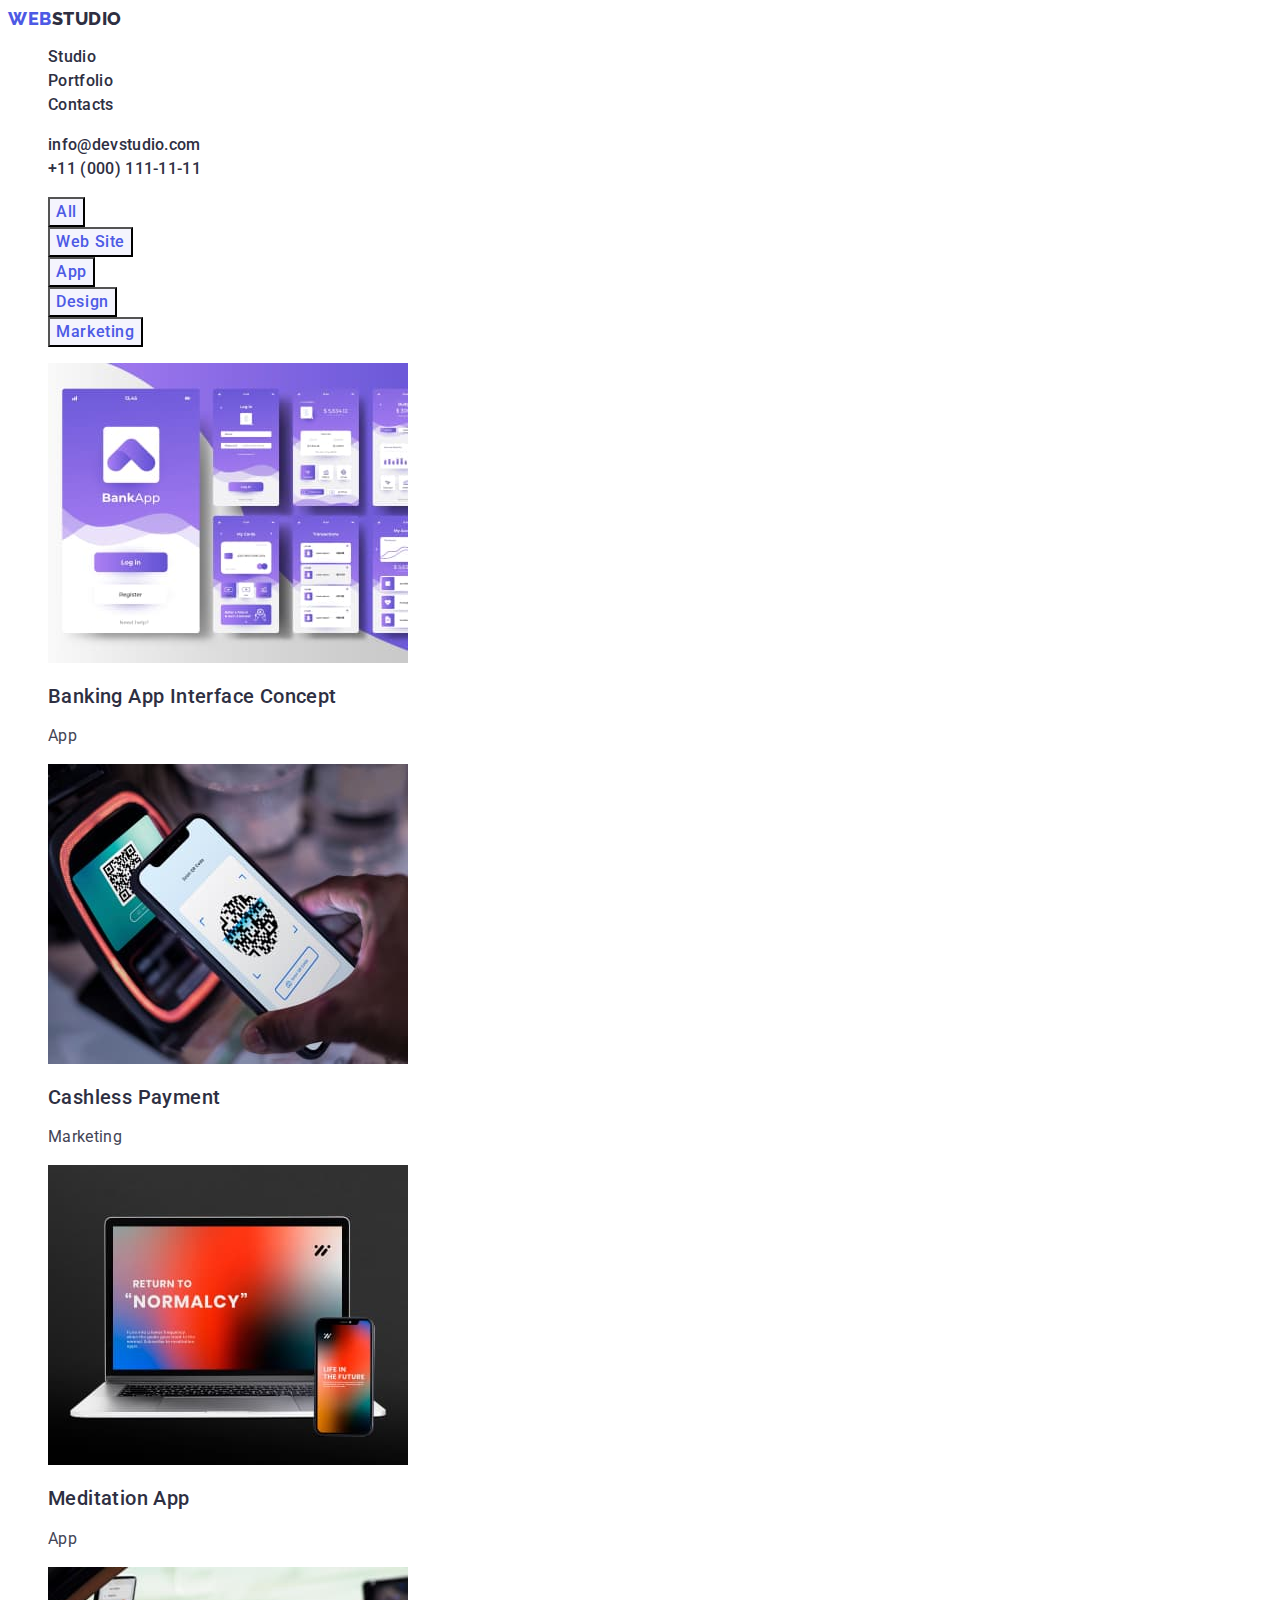
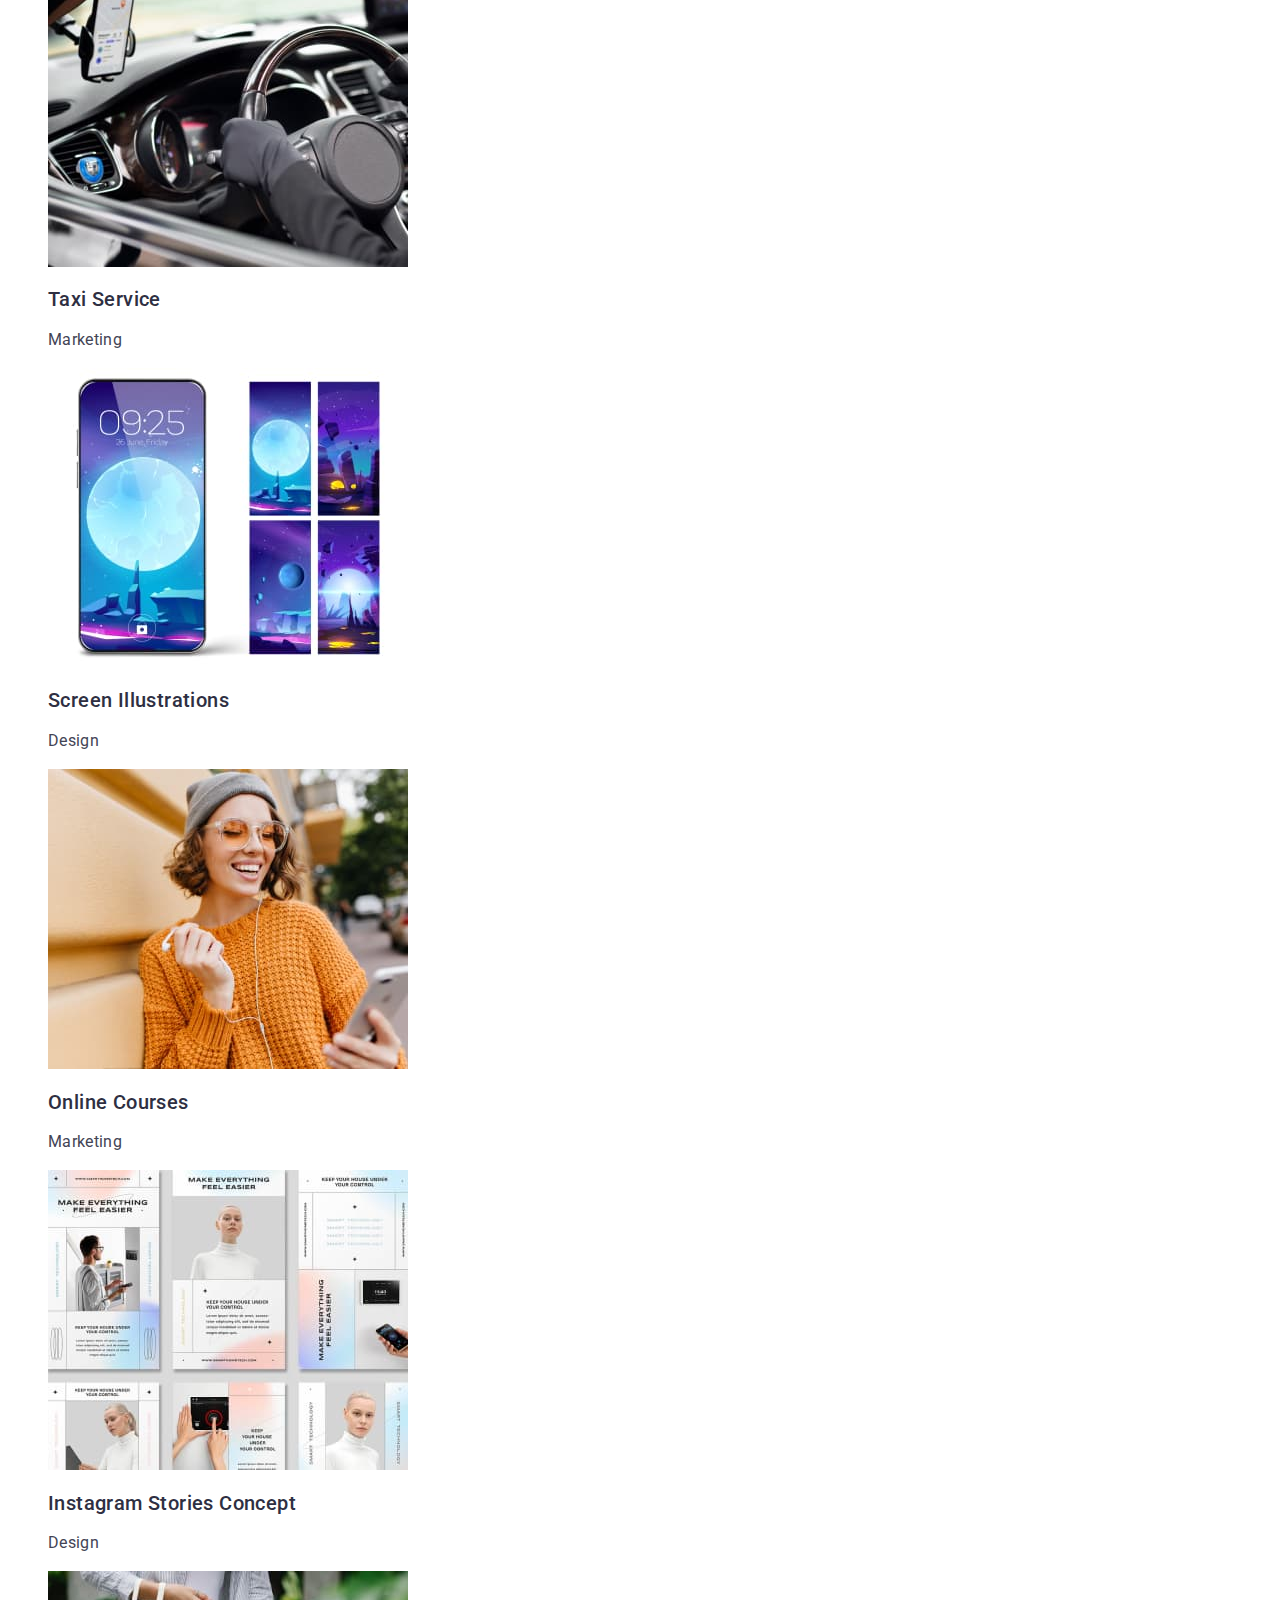
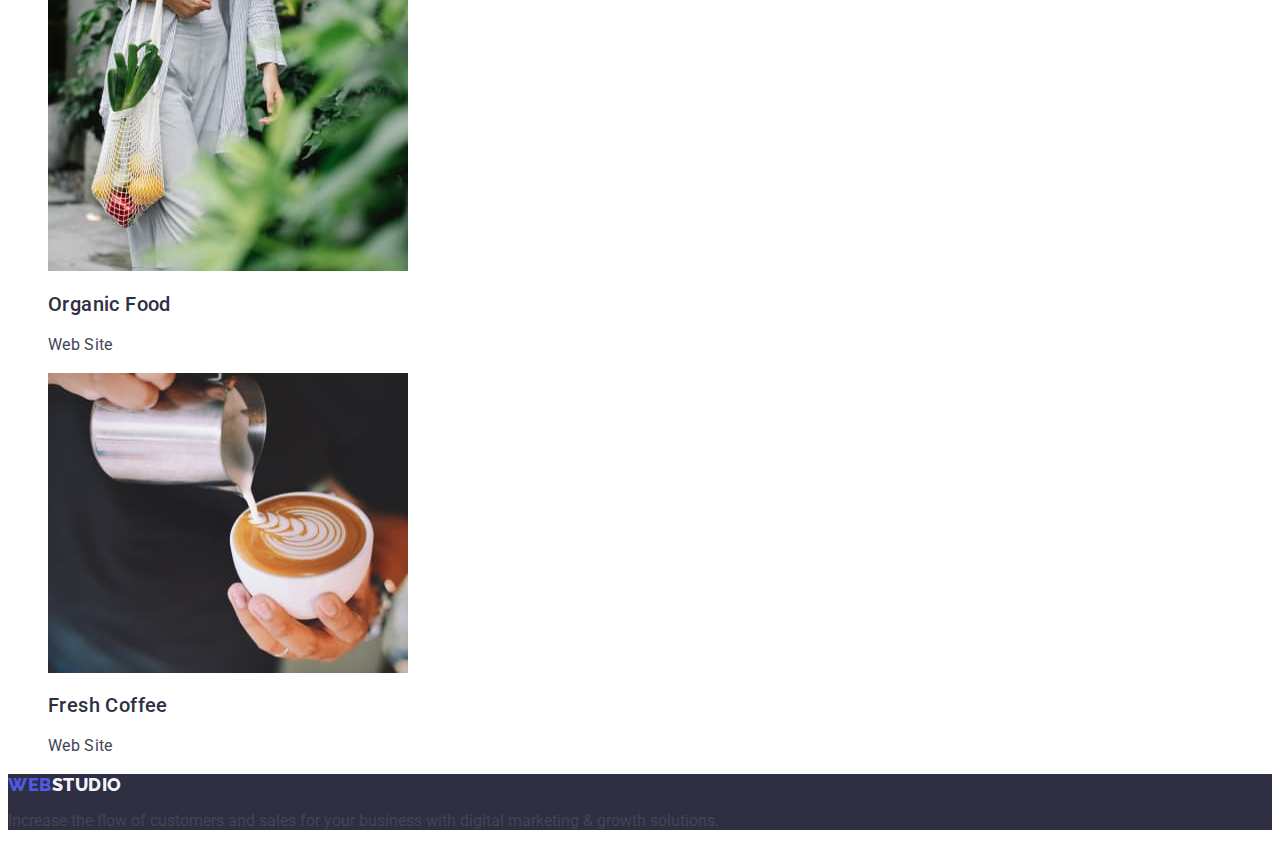
==== commit b817304d: "update index.html, portfolio.html, styles.css v2.1" ====
--- a/portfolio.html
+++ b/portfolio.html
@@ -32,15 +32,15 @@
           </li>
         </ul>
       </nav>
-      <address class="contact">
+      <address class="contact-info">
         <ul class="contact-list list">
           <li class="contact-list-item">
-            <a class="nav-list-link link" href="mailto:info@devstudio.com"
+            <a class="contact-info-link link" href="mailto:info@devstudio.com"
               >info@devstudio.com</a
             >
           </li>
           <li class="contact-list-item">
-            <a class="nav-list-link link" href="tel:+110001111111"
+            <a class="contact-info-link link" href="tel:+110001111111"
               >+11 (000) 111-11-11</a
             >
           </li>
@@ -71,94 +71,111 @@
           </ul>
         <ul class="examples-list list">
           <li class="examples-list-item">
-            <img
+            <a class="examples-list-link link" href="">
+              <img
               class="examples-list-img"
               src="./images/app/banking-app.jpg"
               alt="banking-application"
               width="360"
             />
-            <h3 class="examples-name">Banking App Interface Concept</h3>
+            <h2 class="examples-subtitle">Banking App Interface Concept</h2>
             <p class="examples-classes">App</p>
+          </a>
           </li>
           <li class="examples-list-item">
-            <img
+            <a class="examples-list-link link" href="">
+              <img
               class="examples-list-img"
               src="./images/marketing/cashless-payment.jpg"
               alt="payment"
               width="360"
             />
-            <h3 class="examples-name">Cashless Payment</h3>
+            <h2 class="examples-subtitle">Cashless Payment</h2>
             <p class="examples-classes">Marketing</p>
+            </a>
           </li>
           <li class="examples-list-item">
-            <img
+            <a class="examples-list-link link" href="">
+              <img
               class="examples-list-img"
               src="./images/app/meditation-app.jpg"
               alt="meditation-application"
               width="360"
             />
-            <h3 class="examples-name">Meditation App</h3>
+            <h2 class="examples-subtitle">Meditation App</h2>
             <p class="examples-classes">App</p>
+            </a>
           </li>
           <li class="examples-list-item">
-            <img
+            <a class="examples-list-link link" href="">
+              <img
               class="examples-list-img"
               src="./images/marketing/taxi-servise.jpg"
               alt="taxi-servise"
               width="360"
             />
-            <h3 class="examples-name">Taxi Service</h3>
+            <h2 class="examples-subtitle">Taxi Service</h2>
             <p class="examples-classes">Marketing</p>
+            </a>
           </li>
           <li class="examples-list-item">
-            <img
+            <a class="examples-list-link link" href="">
+              <img
               class="examples-list-img"
               src="./images/design/screen-illustrations.jpg"
               alt="screen-illustrations"
               width="360"
             />
-            <h3 class="examples-name">Screen Illustrations</h3>
+            <h2 class="examples-subtitle">Screen Illustrations</h2>
             <p class="examples-classes">Design</p>
+            </a>
           </li>
           <li class="examples-list-item">
-            <img
+            <a class="examples-list-link link" href="">
+              <img
               class="examples-list-img"
               src="./images/marketing/online-courses.jpg"
               alt="education"
               width="360"
             />
-            <h3 class="examples-name">Online Courses</h3>
+            <h2 class="examples-subtitle">Online Courses</h2>
             <p class="examples-classes">Marketing</p>
+            </a>
           </li>
           <li class="examples-list-item">
-            <img
+            <a class="examples-list-link link" href="">
+              <img
               class="examples-list-img"
               src="./images/design/instagram-stories.jpg"
               alt="instagram-stories"
               width="360"
             />
-            <h3 class="examples-name">Instagram Stories Concept</h3>
-            <p class="examples-classes">Design</p>
+            <h2 class="examples-subtitle">Instagram Stories Concept</h2>
+            <p class="examples-classes">Design</p></a>
           </li>
           <li class="examples-list-item">
-            <img
+            <a class="examples-list-link link" href="">
+              <img
               class="examples-list-img"
               src="./images/web-site/organic-food.jpg"
               alt="organic-food"
               width="360"
             />
-            <h3 class="examples-name">Organic Food</h3>
+            <h2 class="examples-subtitle">Organic Food</h2>
             <p class="examples-classes">Web Site</p>
+            </a>
           </li>
           <li class="examples-list-item">
-            <img
+            <a class="examples-list-link link" href="">
+              <img
               class="examples-list-img"
               src="./images/web-site/fresh-coffee.jpg"
               alt="cup-of-coffee"
               width="360"
             />
-            <h3 class="examples-name-">Fresh Coffee</h3>
+            <h2 class="examples-subtitle">Fresh Coffee</h2>
             <p class="examples-classes">Web Site</p>
+            </a>
           </li>
         </ul>
       </section>
--- a/css/styles.css
+++ b/css/styles.css
@@ -17,11 +17,6 @@
   text-decoration: none;
 }
 
-button {
-  font-family: var(--main-font-family);
-  cursor: pointer;
-}
-
 body {
   font-family: var(--main-font-family);
   color: var(--secondary-text-color);
@@ -31,6 +26,7 @@
 /*================= COMPONENTS =================*/
 
 .modal-open-btn {
+  font-family: var(--main-font-family);
   font-style: normal;
   font-weight: 500;
   font-size: 16px;
@@ -38,6 +34,7 @@
   letter-spacing: 0.04em;
   background-color: var(--accent-color);
   color: #ffffff;
+  cursor: pointer;
 }
 
 .modal-open-btn:hover,
@@ -46,6 +43,7 @@
 }
 
 .sorting-btn{
+  font-family: var(--main-font-family);
   font-style: normal;
   font-weight: 500;
   font-size: 16px;
@@ -53,6 +51,7 @@
   letter-spacing: 0.04em;
   background-color: var(--light-background-color);
   color: var(--accent-color);
+  cursor: pointer;
 }
 .sorting-btn:hover,
 .sorting-btn:focus {
@@ -77,21 +76,23 @@
   color: var(--primary-text-color);
 }
 
-.nav-list-link {
-  font-style: normal;
-  font-weight: 500;
-  font-size: 16px;
-  line-height: 1.5;
-  letter-spacing: 0.02em;
-  color: var(--primary-text-color);
-}
-
-.link:hover,
-.link:focus {
+.nav-list-link,
+.contact-info-link {
+  font-weight: 500;
+  font-size: 16px;
+  line-height: 1.5;
+  letter-spacing: 0.02em;
+  color: var(--primary-text-color);
+}
+
+.nav-list-link:hover,
+.nav-list-link:focus,
+.contact-info-link:hover,
+.contact-info-link:focus {
   color: #404bbf;
 }
 
-.contact {
+.contact-info {
   font-style: normal;
 }
 
@@ -177,9 +178,9 @@
   letter-spacing: 0.02em;
   color: var(--secondary-text-color);
 }
-/*====================TEAM====================*/
-
-/*===================FOOTER======================*/
+/*==================== TEAM ====================*/
+
+/*=================== FOOTER ======================*/
 
 .bottom-line {
   background-color: var(--primary-text-color);
@@ -187,6 +188,21 @@
 .logo-text-foot {
   color: #f4f4fd;
 }
-/*===================FOOTER======================*/
-
-/*====================MAIN====================*/
+/*=================== FOOTER ======================*/
+
+/*==================== MAIN ====================*/
+/*==================== PORTFOLIO ====================*/
+.examples-subtitle {
+  font-weight: 500;
+  font-size: 20px;
+  line-height: 1.2;
+  letter-spacing: 0.02em;
+  color: var(--primary-text-color);
+}
+.examples-classes {
+  font-size: 16px;
+  line-height: 1.5;
+  letter-spacing: 0.02em;
+  color: var(--secondary-text-color);
+}
+/*==================== PORTFOLIO ====================*/
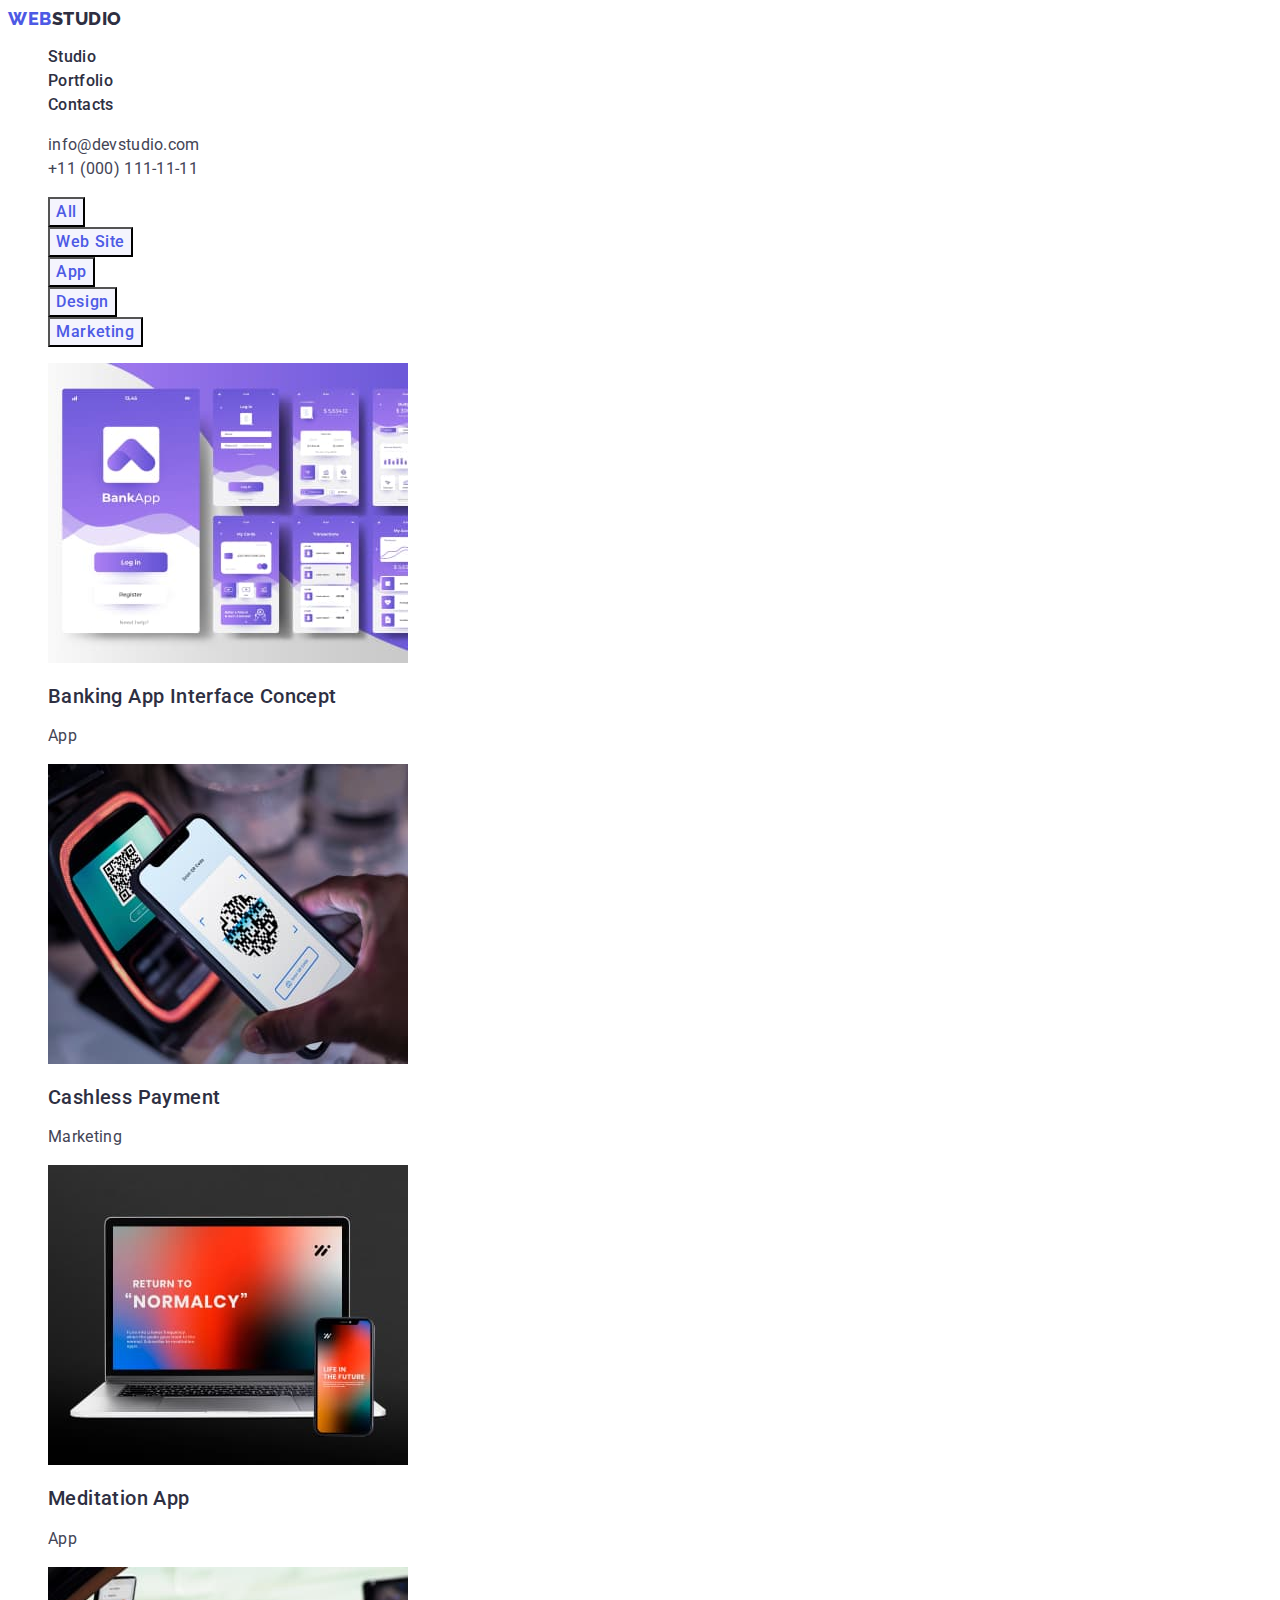
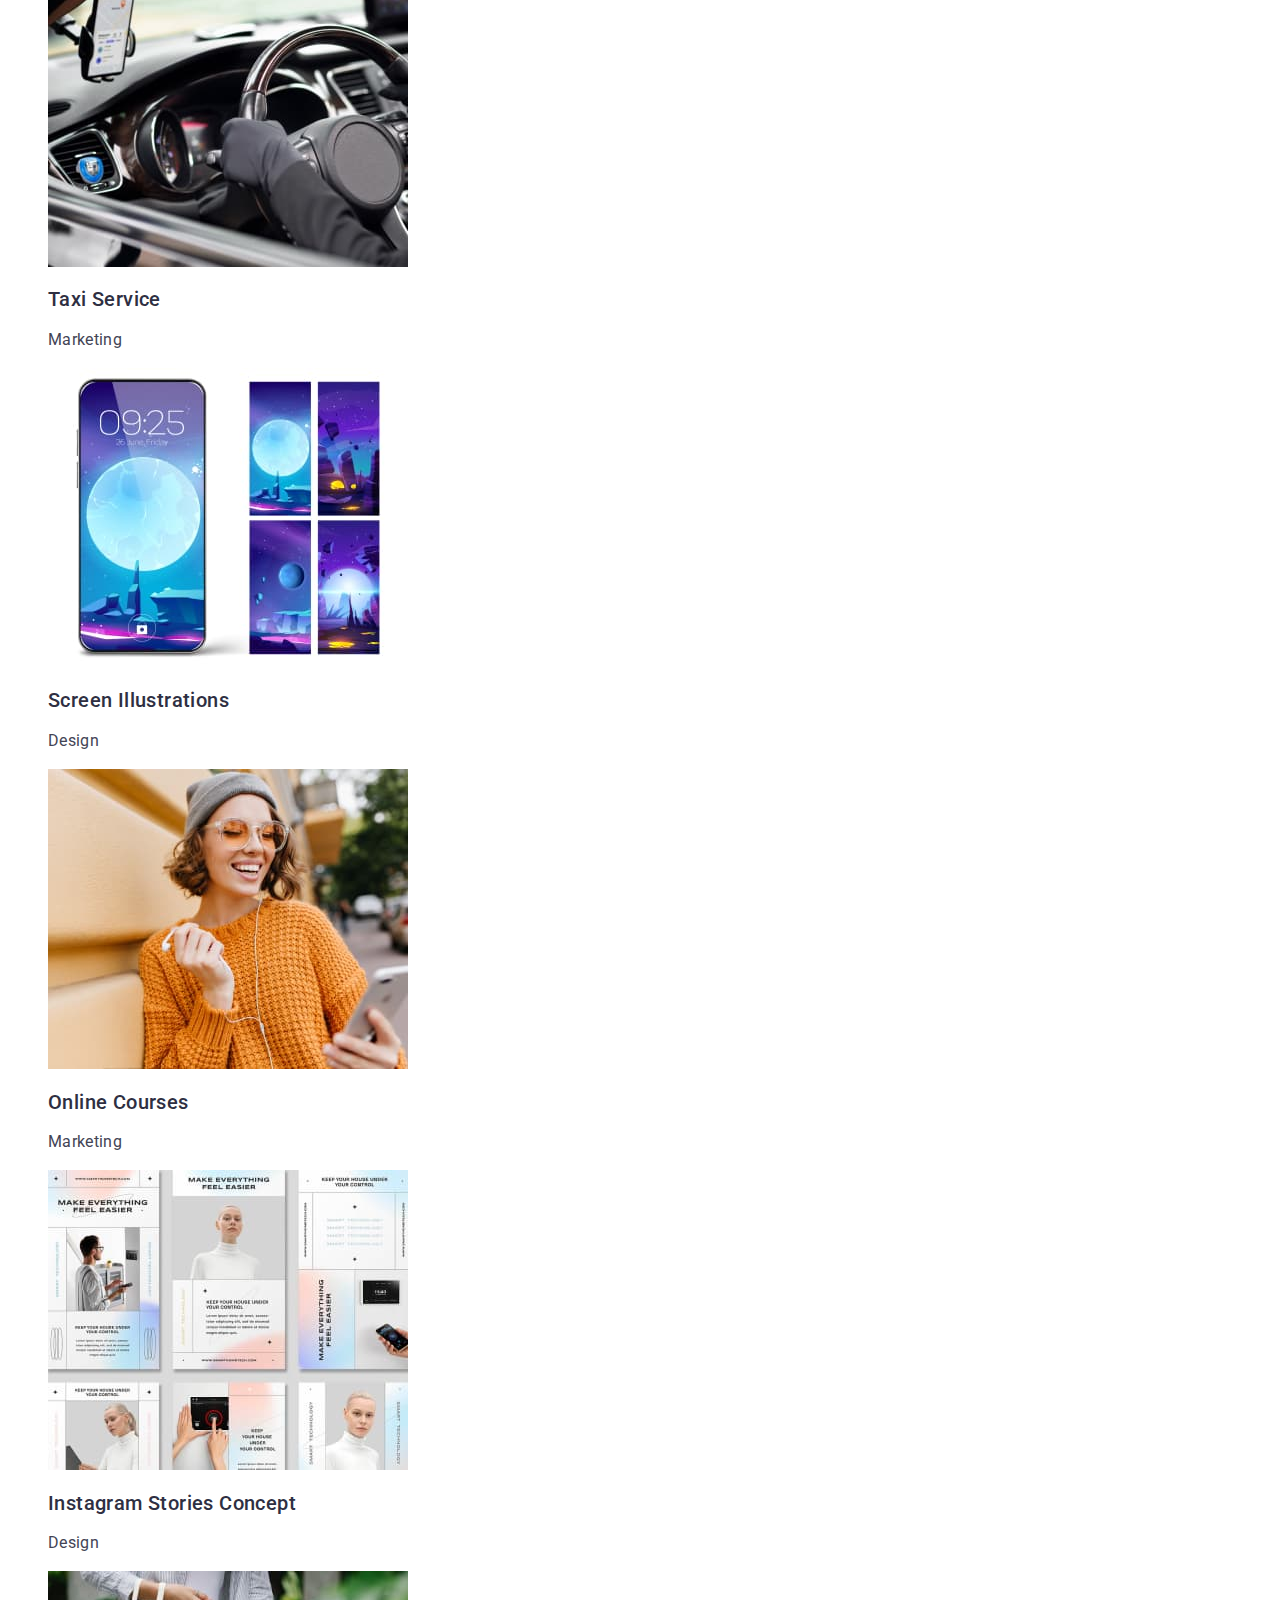
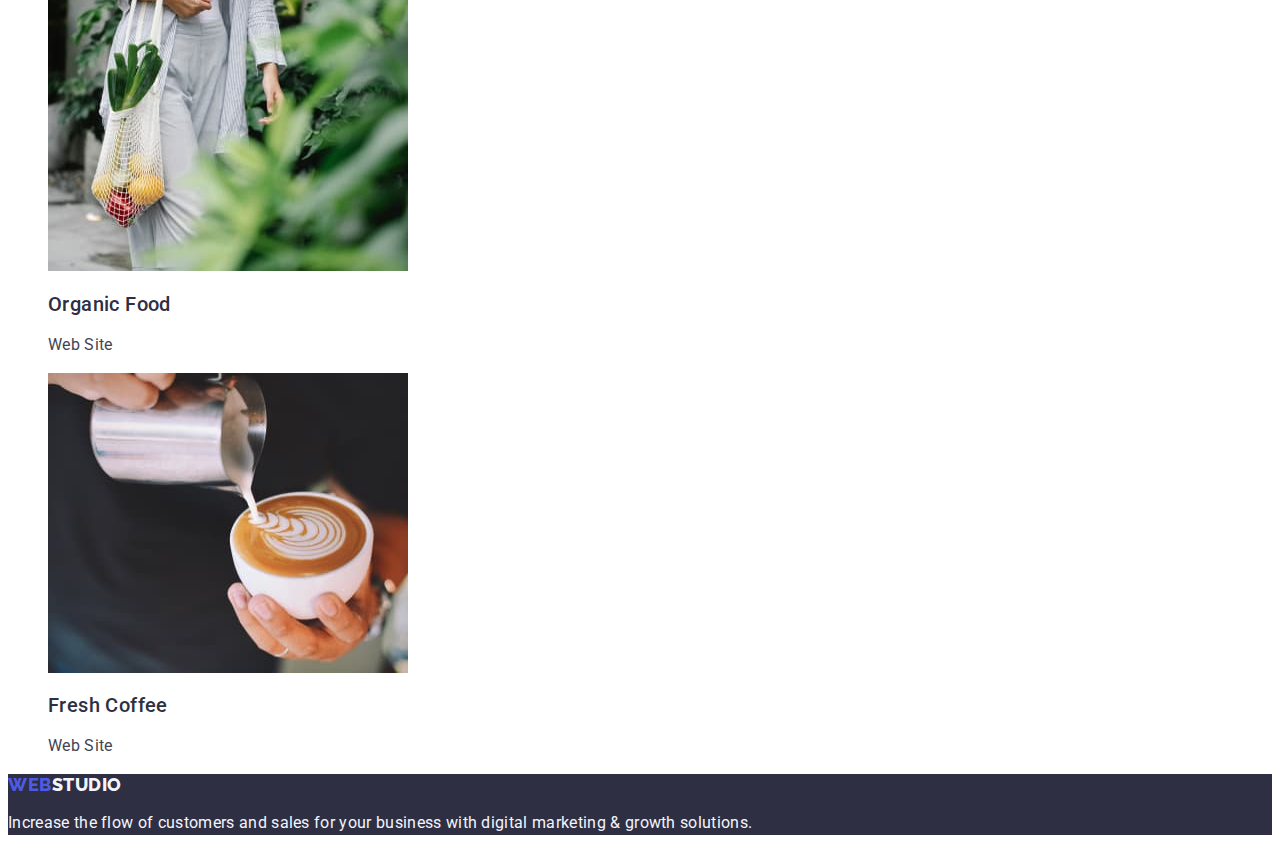
==== commit 09c00e6c: "update all" ====
--- a/portfolio.html
+++ b/portfolio.html
@@ -52,129 +52,130 @@
       <section class="examples">
         <h1 hidden>Examples</h1>
         <!--Sorting-->
-          <ul class="sorting-list list">
-            <li class="sorting-list-item">
-              <button class="sorting-btn" type="button">All</button>
-            </li>
-            <li class="sorting-list-item">
-              <button class="sorting-btn" type="button">Web Site</button>
-            </li>
-            <li class="sorting-list-item">
-              <button class="sorting-btn" type="button">App</button>
-            </li>
-            <li class="sorting-list-item">
-              <button class="sorting-btn" type="button">Design</button>
-            </li>
-            <li class="sorting-list-item">
-              <button class="sorting-btn" type="button">Marketing</button>
-            </li>
-          </ul>
+        <ul class="sorting-list list">
+          <li class="sorting-list-item">
+            <button class="sorting-btn" type="button">All</button>
+          </li>
+          <li class="sorting-list-item">
+            <button class="sorting-btn" type="button">Web Site</button>
+          </li>
+          <li class="sorting-list-item">
+            <button class="sorting-btn" type="button">App</button>
+          </li>
+          <li class="sorting-list-item">
+            <button class="sorting-btn" type="button">Design</button>
+          </li>
+          <li class="sorting-list-item">
+            <button class="sorting-btn" type="button">Marketing</button>
+          </li>
+        </ul>
         <ul class="examples-list list">
           <li class="examples-list-item">
             <a class="examples-list-link link" href="">
               <img
-              class="examples-list-img"
-              src="./images/app/banking-app.jpg"
-              alt="banking-application"
-              width="360"
-            />
-            <h2 class="examples-subtitle">Banking App Interface Concept</h2>
-            <p class="examples-classes">App</p>
-          </a>
-          </li>
-          <li class="examples-list-item">
-            <a class="examples-list-link link" href="">
-              <img
-              class="examples-list-img"
-              src="./images/marketing/cashless-payment.jpg"
-              alt="payment"
-              width="360"
-            />
-            <h2 class="examples-subtitle">Cashless Payment</h2>
-            <p class="examples-classes">Marketing</p>
+                class="examples-list-img"
+                src="./images/examples/app/banking-app.jpg"
+                alt="banking-application"
+                width="360"
+              />
+              <h2 class="examples-subtitle">Banking App Interface Concept</h2>
+              <p class="examples-classes">App</p>
             </a>
           </li>
           <li class="examples-list-item">
             <a class="examples-list-link link" href="">
               <img
-              class="examples-list-img"
-              src="./images/app/meditation-app.jpg"
-              alt="meditation-application"
-              width="360"
-            />
-            <h2 class="examples-subtitle">Meditation App</h2>
-            <p class="examples-classes">App</p>
+                class="examples-list-img"
+                src="./images/examples/marketing/cashless-payment.jpg"
+                alt="payment"
+                width="360"
+              />
+              <h2 class="examples-subtitle">Cashless Payment</h2>
+              <p class="examples-classes">Marketing</p>
             </a>
           </li>
           <li class="examples-list-item">
             <a class="examples-list-link link" href="">
               <img
-              class="examples-list-img"
-              src="./images/marketing/taxi-servise.jpg"
-              alt="taxi-servise"
-              width="360"
-            />
-            <h2 class="examples-subtitle">Taxi Service</h2>
-            <p class="examples-classes">Marketing</p>
+                class="examples-list-img"
+                src="./images/examples/app/meditation-app.jpg"
+                alt="meditation-application"
+                width="360"
+              />
+              <h2 class="examples-subtitle">Meditation App</h2>
+              <p class="examples-classes">App</p>
             </a>
           </li>
           <li class="examples-list-item">
             <a class="examples-list-link link" href="">
               <img
-              class="examples-list-img"
-              src="./images/design/screen-illustrations.jpg"
-              alt="screen-illustrations"
-              width="360"
-            />
-            <h2 class="examples-subtitle">Screen Illustrations</h2>
-            <p class="examples-classes">Design</p>
+                class="examples-list-img"
+                src="./images/examples/marketing/taxi-servise.jpg"
+                alt="taxi-servise"
+                width="360"
+              />
+              <h2 class="examples-subtitle">Taxi Service</h2>
+              <p class="examples-classes">Marketing</p>
             </a>
           </li>
           <li class="examples-list-item">
             <a class="examples-list-link link" href="">
               <img
-              class="examples-list-img"
-              src="./images/marketing/online-courses.jpg"
-              alt="education"
-              width="360"
-            />
-            <h2 class="examples-subtitle">Online Courses</h2>
-            <p class="examples-classes">Marketing</p>
+                class="examples-list-img"
+                src="./images/examples/design/screen-illustrations.jpg"
+                alt="screen-illustrations"
+                width="360"
+              />
+              <h2 class="examples-subtitle">Screen Illustrations</h2>
+              <p class="examples-classes">Design</p>
             </a>
           </li>
           <li class="examples-list-item">
             <a class="examples-list-link link" href="">
               <img
-              class="examples-list-img"
-              src="./images/design/instagram-stories.jpg"
-              alt="instagram-stories"
-              width="360"
-            />
-            <h2 class="examples-subtitle">Instagram Stories Concept</h2>
-            <p class="examples-classes">Design</p></a>
-          </li>
-          <li class="examples-list-item">
-            <a class="examples-list-link link" href="">
-              <img
-              class="examples-list-img"
-              src="./images/web-site/organic-food.jpg"
-              alt="organic-food"
-              width="360"
-            />
-            <h2 class="examples-subtitle">Organic Food</h2>
-            <p class="examples-classes">Web Site</p>
+                class="examples-list-img"
+                src="./images/examples/marketing/online-courses.jpg"
+                alt="education"
+                width="360"
+              />
+              <h2 class="examples-subtitle">Online Courses</h2>
+              <p class="examples-classes">Marketing</p>
             </a>
           </li>
           <li class="examples-list-item">
             <a class="examples-list-link link" href="">
               <img
-              class="examples-list-img"
-              src="./images/web-site/fresh-coffee.jpg"
-              alt="cup-of-coffee"
-              width="360"
-            />
-            <h2 class="examples-subtitle">Fresh Coffee</h2>
-            <p class="examples-classes">Web Site</p>
+                class="examples-list-img"
+                src="./images/examples/design/instagram-stories.jpg"
+                alt="instagram-stories"
+                width="360"
+              />
+              <h2 class="examples-subtitle">Instagram Stories Concept</h2>
+              <p class="examples-classes">Design</p></a
+            >
+          </li>
+          <li class="examples-list-item">
+            <a class="examples-list-link link" href="">
+              <img
+                class="examples-list-img"
+                src="./images/examples/web-site/organic-food.jpg"
+                alt="organic-food"
+                width="360"
+              />
+              <h2 class="examples-subtitle">Organic Food</h2>
+              <p class="examples-classes">Web Site</p>
+            </a>
+          </li>
+          <li class="examples-list-item">
+            <a class="examples-list-link link" href="">
+              <img
+                class="examples-list-img"
+                src="./images/examples/web-site/fresh-coffee.jpg"
+                alt="cup-of-coffee"
+                width="360"
+              />
+              <h2 class="examples-subtitle">Fresh Coffee</h2>
+              <p class="examples-classes">Web Site</p>
             </a>
           </li>
         </ul>
--- a/css/styles.css
+++ b/css/styles.css
@@ -4,9 +4,8 @@
   --primary-text-color: #2e2f42;
   --secondary-text-color: #434455;
   --accent-color: #4d5ae5;
-  --light-background-color: #F4F4FD;
+  --light-background-color: #f4f4fd;
   --white-background: #ffffff;
-
 }
 /*Basic*/
 .list {
@@ -42,7 +41,7 @@
   background-color: #404bbf;
 }
 
-.sorting-btn{
+.sorting-btn {
   font-family: var(--main-font-family);
   font-style: normal;
   font-weight: 500;
@@ -55,8 +54,8 @@
 }
 .sorting-btn:hover,
 .sorting-btn:focus {
-  color: #FFFFFF;
-  background-color: #404BBF;
+  color: #ffffff;
+  background-color: #404bbf;
 }
 /*================= COMPONENTS =================*/
 
@@ -76,13 +75,19 @@
   color: var(--primary-text-color);
 }
 
-.nav-list-link,
+.nav-list-link {
+  font-weight: 500;
+  font-size: 16px;
+  line-height: 1.5;
+  letter-spacing: 0.02em;
+  color: var(--primary-text-color);
+}
+
 .contact-info-link {
-  font-weight: 500;
-  font-size: 16px;
-  line-height: 1.5;
-  letter-spacing: 0.02em;
-  color: var(--primary-text-color);
+  font-size: 16px;
+  line-height: 1.5;
+  letter-spacing: 0.02em;
+  color: var(--secondary-text-color);
 }
 
 .nav-list-link:hover,
@@ -118,7 +123,7 @@
 
 /*==================== ADVANTAGE ====================*/
 
-.advanrage-list-title {
+.advantage-title {
   font-weight: 500;
   font-size: 20px;
   line-height: 1.2;
@@ -151,8 +156,9 @@
 .team {
   background-color: #f4f4fd;
 }
-.team-list {
-  background-color:#FFFFFF;
+
+.team-list-item {
+  background-color: #ffffff;
 }
 
 .team-title {
@@ -188,6 +194,14 @@
 .logo-text-foot {
   color: #f4f4fd;
 }
+.bottom-line-text {
+  font-style: normal;
+font-weight: 400;
+font-size: 16px;
+line-height: 1.5;
+letter-spacing: 0.02em;
+color: var(--light-background-color);
+}
 /*=================== FOOTER ======================*/
 
 /*==================== MAIN ====================*/
